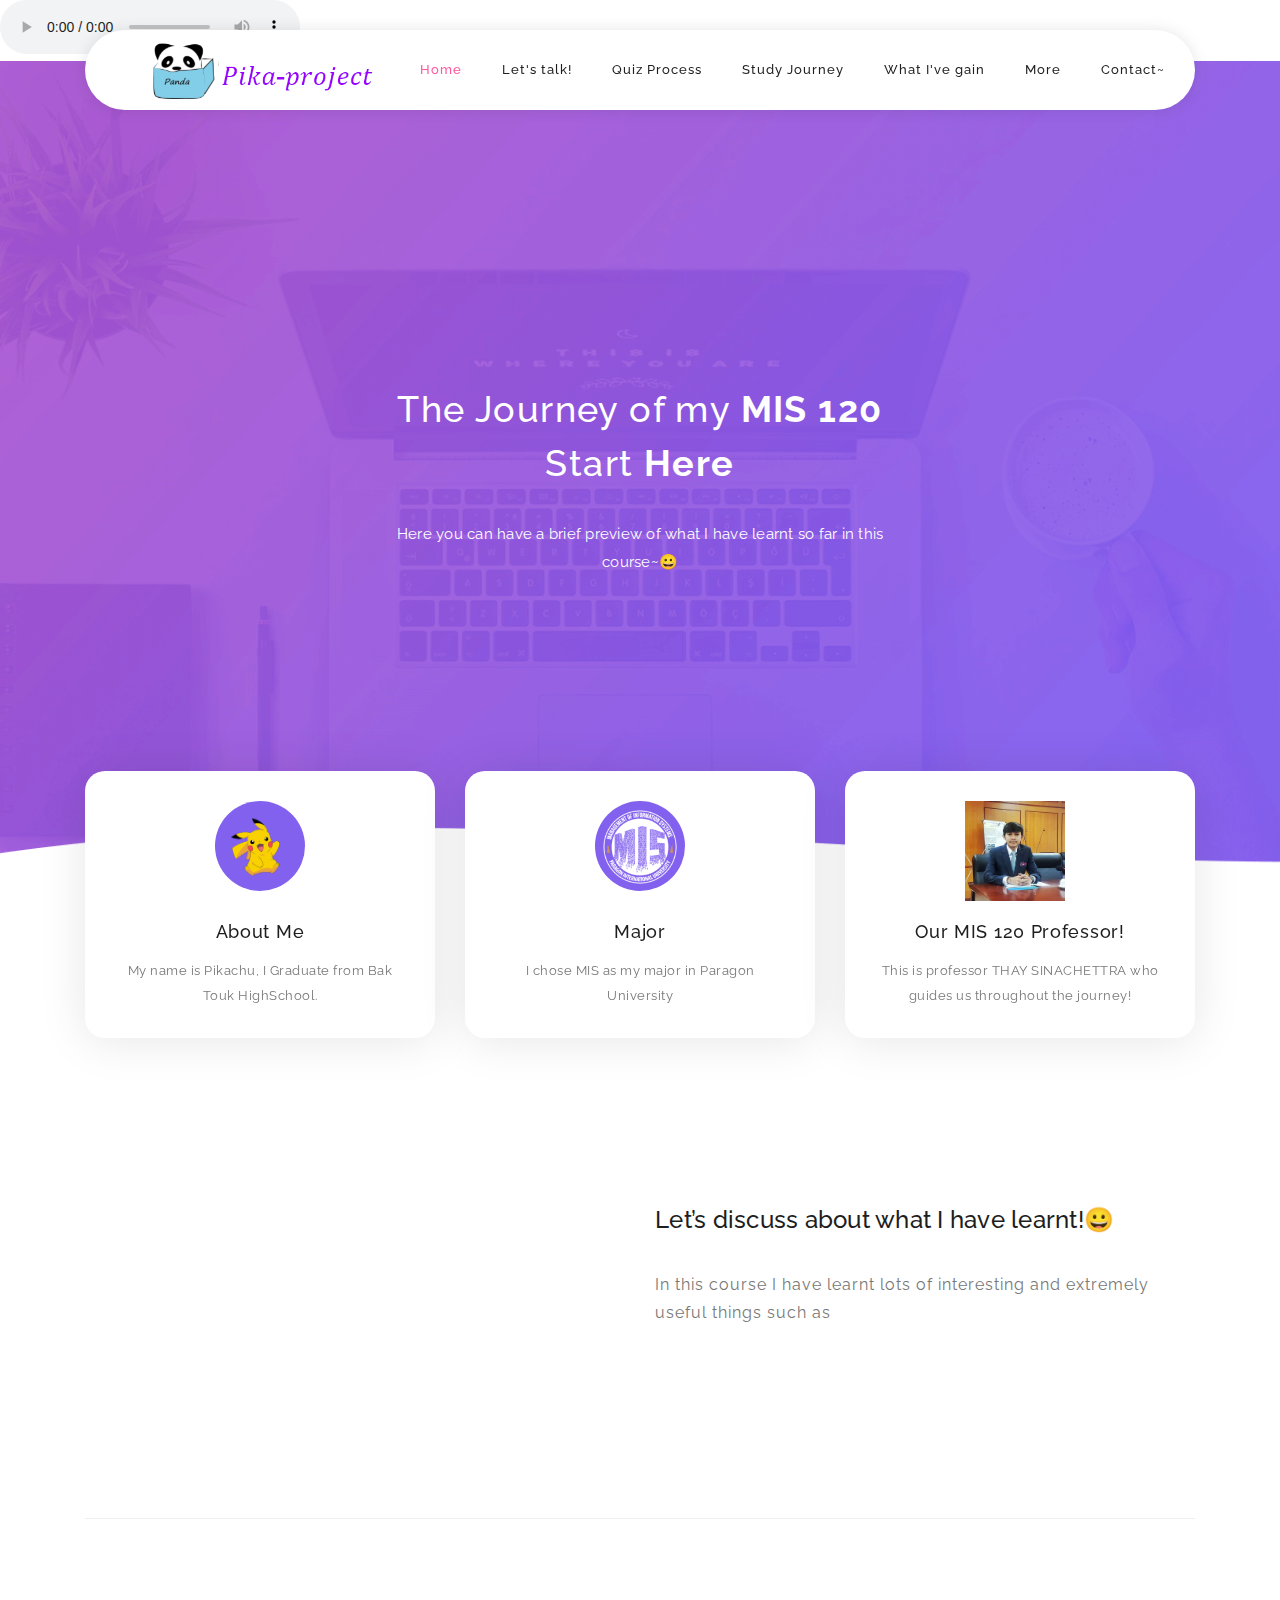
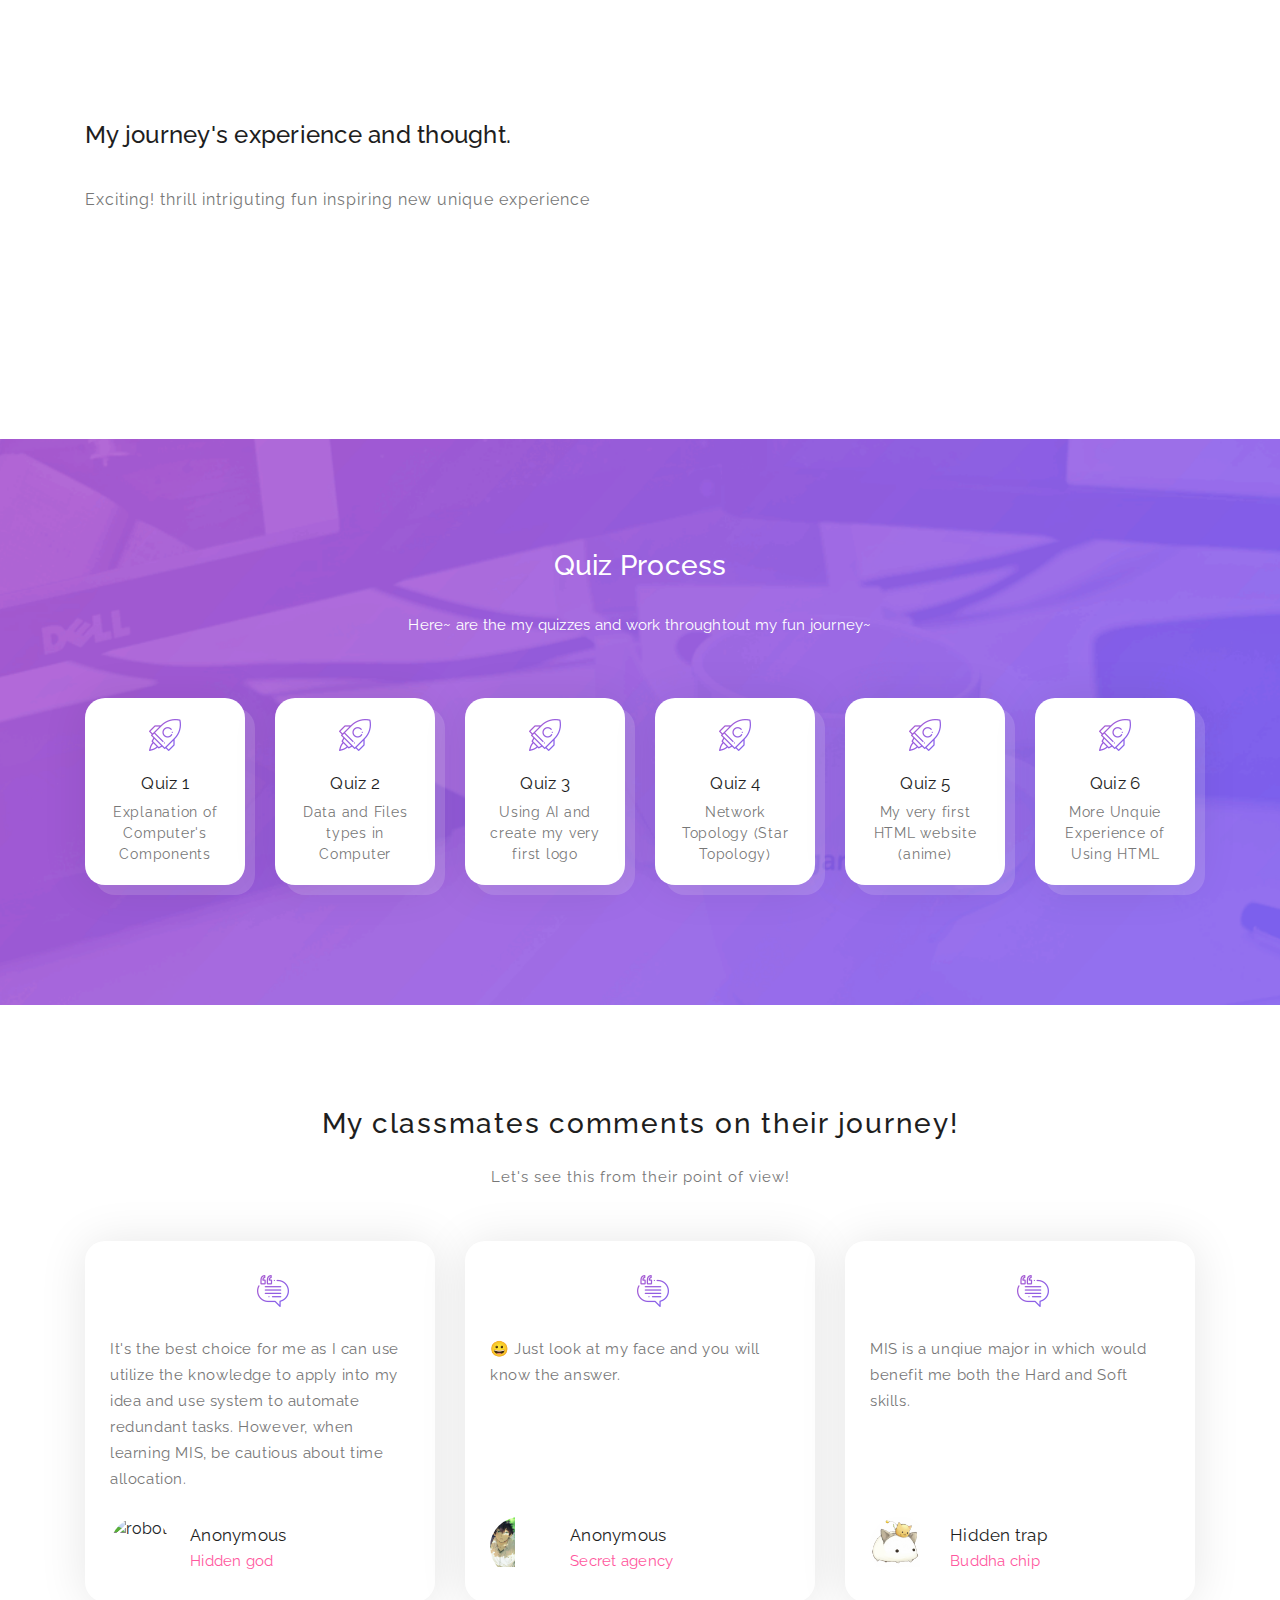
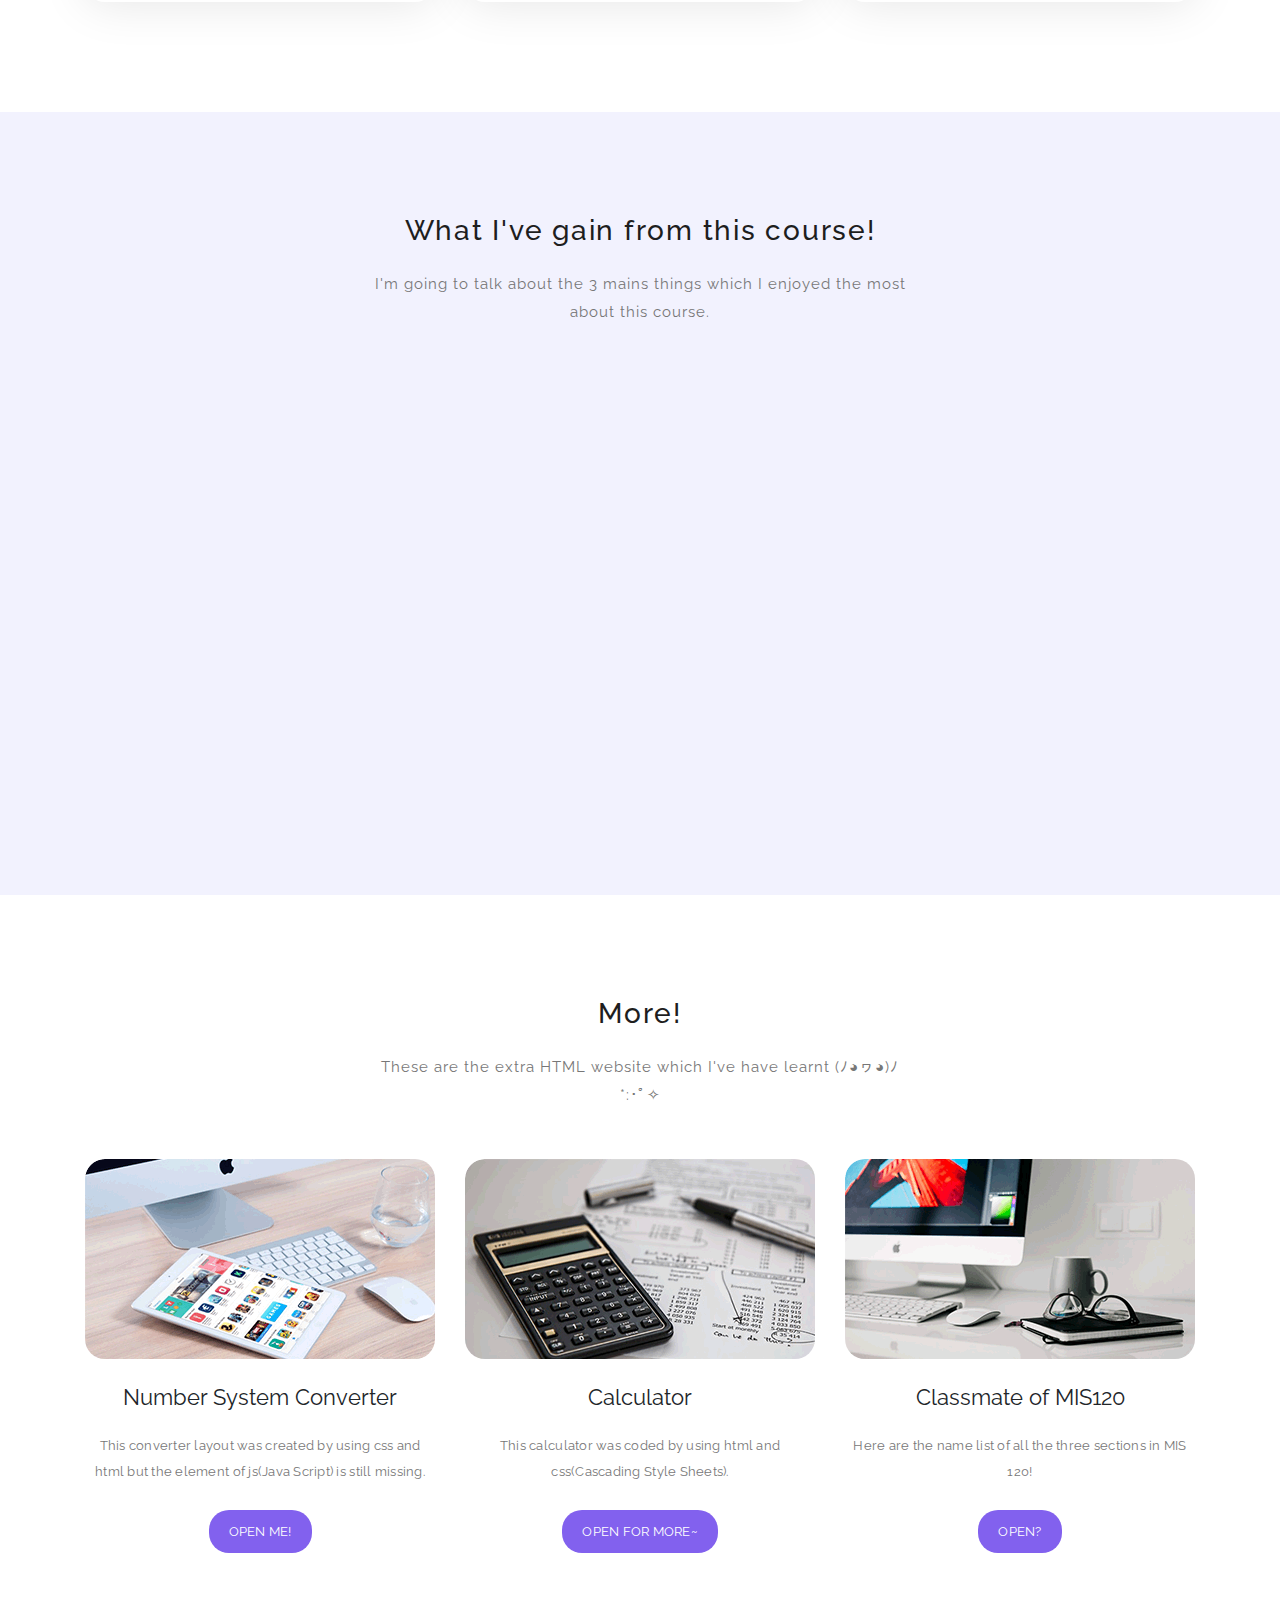
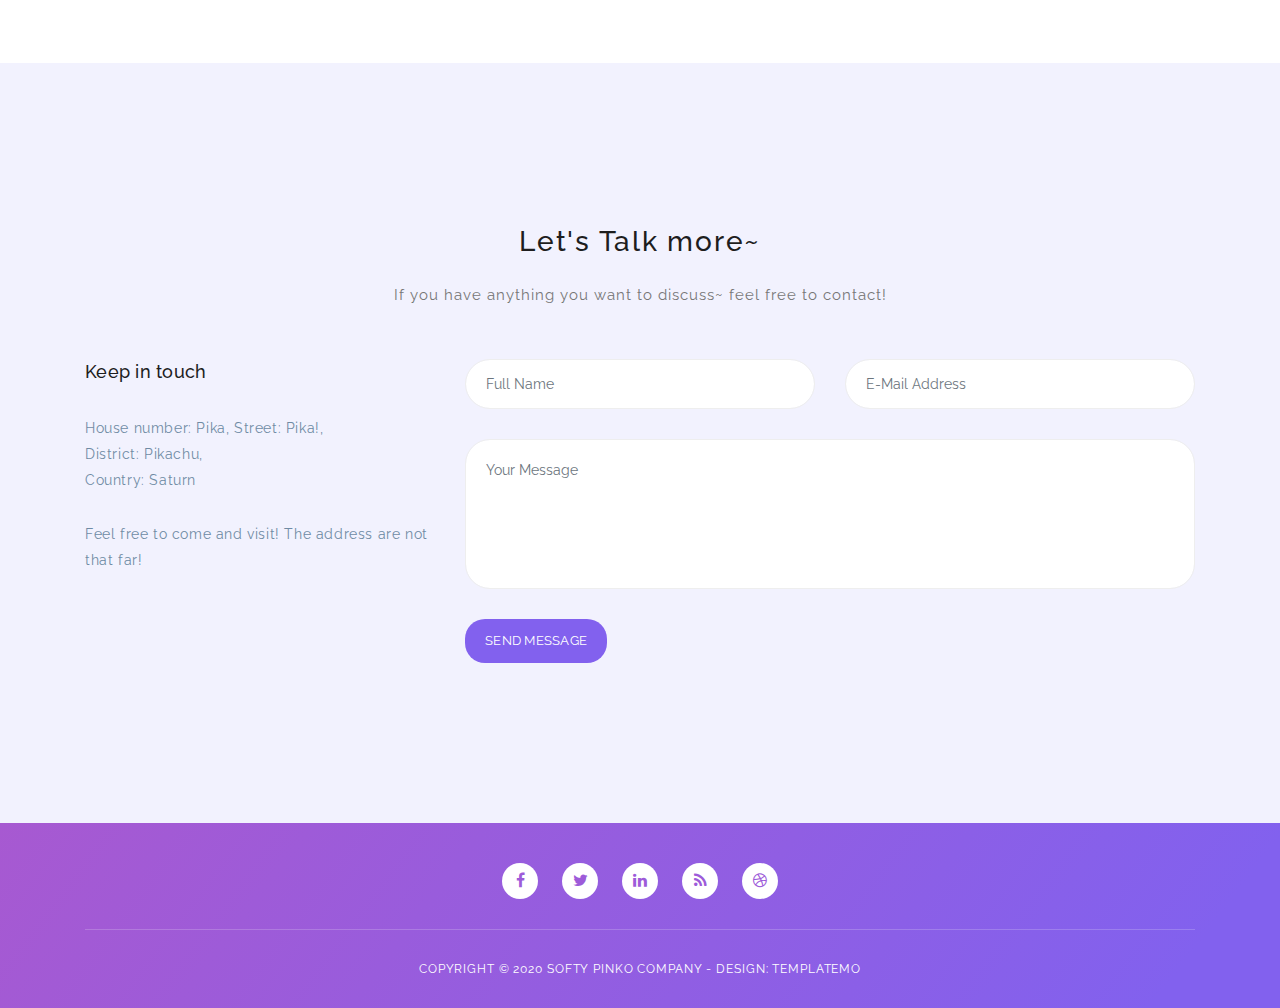
==== index.html @ 04309602 "Pika-project" ====
<!DOCTYPE html>
<html lang="en">
    
  <head>

    <meta charset="utf-8">
    <meta name="viewport" content="width=device-width, initial-scale=1, shrink-to-fit=no">
    <meta name="description" content="">
    <meta name="author" content="">
    <link href="https://fonts.googleapis.com/css?family=Raleway:100,300,400,500,700,900" rel="stylesheet">

    <title>Pika-Project </title>
    
    
<!--
SOFTY PINKO
https://templatemo.com/tm-535-softy-pinko
-->

    <!-- Additional CSS Files -->
    <link rel="stylesheet" type="text/css" href="assets/css/bootstrap.min.css">

    <link rel="stylesheet" type="text/css" href="assets/css/font-awesome.css">

    <link rel="stylesheet" href="assets/css/templatemo-softy-pinko.css">

    </head>
    
    <body>
       
    <!-- ***** Preloader Start ***** --> 
    <audio autoplay controls src="Monoman - Meditation FULL VERSION (from A short animation about what love is).mp3" >
            <p>If you are reading this, it is because your browser does not support the audio element.</p>
        </audio>


    <div id="preloader">
        <div class="jumper">
            <div></div>
            <div></div>
            <div></div>
        </div>
    </div>  
    <!-- ***** Preloader End ***** -->
    
    
    <!-- ***** Header Area Start ***** -->
    <header class="header-area header-sticky">
        <div class="container">
            <div class="row">
                <div class="col-12">
                    <nav class="main-nav">
                        <!-- ***** Logo Start ***** -->
                        <a href="#" class="logo">
                            <div style = "position:relative;  top:-23px; right: -30px">
                            <img src="logo.png" alt="logo" width="230" />
                            
                            
                        </div>
                        
                        </a>
                        <!-- ***** Logo End ***** -->
                        <!-- ***** Menu Start ***** -->
                        <ul class="nav">
                            <li><a href="#welcome" class="active">Home</a></li>
                            <li><a href="#features">Let's talk!</a></li>
                            <li><a href="#work-process">Quiz Process</a></li>
                            <li><a href="#testimonials">Study Journey</a></li>
                            <li><a href="#pricing-plans">What I've gain</a></li>
                            <li><a href="#blog">More</a></li>
                            <li><a href="#contact-us">Contact~</a></li>
                        </ul>
                        <a class='menu-trigger'>
                            <span>Menu</span>
                        </a>
                        <!-- ***** Menu End ***** -->
                    </nav>
                </div>
            </div>
        </div>
    </header>
    <!-- ***** Header Area End ***** -->

    <!-- ***** Welcome Area Start ***** -->
    <div class="welcome-area" id="welcome">

        <!-- ***** Header Text Start ***** -->
        <div class="header-text">
            <div class="container">
                <div class="row">
                    <div class="offset-xl-3 col-xl-6 offset-lg-2 col-lg-8 col-md-12 col-sm-12">
                        <h1>The Journey of my <strong>MIS 120</strong><br>Start <strong>Here</strong></h1>
                        <p>Here you can have a brief preview of what I have learnt so far in this course~&#128512 </p>
                        
                    </div>
                </div>
            </div>
        </div>
        <!-- ***** Header Text End ***** -->
    </div>
    <!-- ***** Welcome Area End ***** -->

    <!-- ***** Features Small Start ***** -->
    <section class="section home-feature">
        <div class="container">
            <div class="row">
                <div class="col-lg-12">
                    <div class="row">
                        <!-- ***** Features Small Item Start ***** -->
                        <div class="col-lg-4 col-md-6 col-sm-6 col-12" data-scroll-reveal="enter bottom move 50px over 0.6s after 0.2s">
                            <div class="features-small-item">
                                <div class="icon">
                                    <a href="./assets/quiz/project.html">
                                    <i><img src="assets/images/Pikachu-PNG-Image-File.png" alt="pika" width="90"></i>
                                </a>
                                </div>
                                <h5 class="features-title">About Me</h5>
                                <p>My name is Pikachu, I Graduate from Bak Touk HighSchool.</p>
                            </div>
                        </div>
                        <!-- ***** Features Small Item End ***** -->

                        <!-- ***** Features Small Item Start ***** -->
                        
                        <div class="col-lg-4 col-md-6 col-sm-6 col-12" data-scroll-reveal="enter bottom move 50px over 0.6s after 0.4s">
                            <div class="features-small-item">
                                
                                <div class="icon">
                                    <a href="https://paragoniu.edu.kh/prospective-students/undergraduate/management-of-information-system/">
                                    <i><img src="assets/images/mis-logo.png" alt="" width="90"></i>
                                    </a>
                                </div>
                                <h5 class="features-title">Major</h5>
                                <p>I chose MIS as my major in Paragon University</p>
                                
                            </div>
                        </div>
                        
                        <!-- ***** Features Small Item End ***** -->

                        <!-- ***** Features Small Item Start ***** -->
                        <div class="col-lg-4 col-md-6 col-sm-6 col-12" data-scroll-reveal="enter bottom move 50px over 0.6s after 0.6s">
                            <div class="features-small-item">
                                <div class="icon">
                                    <a href="https://www.facebook.com/sinachettrathay/">
                                    <i><img src="assets/images/prof.jpg" alt="" width="100"  ></i>
                                    
                                </a>
                                </div>
                                <h5 class="features-title">Our MIS 120 Professor!</h5>
                                <p>This is professor THAY SINACHETTRA who guides us throughout the journey! </p>
                            </div>
                        </div>
                        <!-- ***** Features Small Item End ***** -->
                    </div>
                </div>
            </div>
        </div>
    </section>
    <!-- ***** Features Small End ***** -->

    <!-- ***** Features Big Item Start ***** -->
    <section class="section padding-top-70 padding-bottom-0" id="features">
        <div class="container">
            <div class="row">
                <div class="col-lg-5 col-md-12 col-sm-12 align-self-center" data-scroll-reveal="enter left move 30px over 0.6s after 0.4s">
                    <img src="assets/images/left-image.png" class="rounded img-fluid d-block mx-auto" alt="App">
                </div>
                <div class="col-lg-1"></div>
                <div class="col-lg-6 col-md-12 col-sm-12 align-self-center mobile-top-fix">
                    <div class="left-heading">
                        <h2 class="section-title">Let’s discuss about what I have learnt!&#128512 </h2>
                    </div>
                    <div class="left-text">
                        <p>In this course I have learnt lots of interesting and extremely useful things such as </p>
                    </div>
                </div>
            </div>
            <div class="row">
                <div class="col-lg-12">
                    <div class="hr"></div>
                </div>
            </div>
        </div>
    </section>
    <!-- ***** Features Big Item End ***** -->

    <!-- ***** Features Big Item Start ***** -->
    <section class="section padding-bottom-100">
        <div class="container">
            <div class="row">
                <div class="col-lg-6 col-md-12 col-sm-12 align-self-center mobile-bottom-fix">
                    <div class="left-heading">
                        <h2 class="section-title">My journey's experience and thought.</h2>
                    </div>
                    <div class="left-text">
                        <p>Exciting! thrill intriguting fun inspiring new unique experience<p>
                    </div>
                </div>
                <div class="col-lg-1"></div>
                <div class="col-lg-5 col-md-12 col-sm-12 align-self-center mobile-bottom-fix-big" data-scroll-reveal="enter right move 30px over 0.6s after 0.4s">
                    <img src="assets/images/right-image.png" class="rounded img-fluid d-block mx-auto" alt="App">
                </div>
            </div>
        </div>
    </section>
    <!-- ***** Features Big Item End ***** -->

    <!-- ***** Home Parallax Start ***** -->
    <section class="mini" id="work-process">
        <div class="mini-content">
            <div class="container">
                <div class="row">
                    <div class="offset-lg-3 col-lg-6">
                        <div class="info">
                            <h1>Quiz Process</h1>
                            <p>Here~ are the my quizzes and work throughtout my fun journey~</p>
                        </div>
                    </div>
                </div>

                <!-- ***** Mini Box Start ***** -->
                <div class="row">
                    <div class="col-lg-2 col-md-3 col-sm-6 col-6">
                        <a href="https://drive.google.com/file/d/1mrRfPkSzR5wQJCPTN9AMzkoTm0wPniL6/view?usp=sharing" class="mini-box">
                            <i><img src="assets/images/work-process-item-01.png" alt=""></i>
                            <strong>Quiz 1</strong>
                            <span>Explanation of Computer's Components</span>
                            
                        </a>
                    </div>
                    <div class="col-lg-2 col-md-3 col-sm-6 col-6">
                        <a href="https://drive.google.com/file/d/1Wrdz3HrgnSFwsyilSAAaKwLzlhfD5GSk/view?usp=sharing" class="mini-box">
                            <i><img src="assets/images/work-process-item-01.png" alt=""></i>
                            <strong>Quiz 2</strong>
                            <span>Data and Files types in Computer</span>
                        </a>
                    </div>
                    <div class="col-lg-2 col-md-3 col-sm-6 col-6">
                        <a href="https://drive.google.com/drive/folders/1r7Q3OjLGAfOU0FfJIMqq_KQWfD1RFd9z?usp=sharing" class="mini-box">
                            <i><img src="assets/images/work-process-item-01.png" alt=""></i>
                            <strong>Quiz 3</strong>
                            <span>Using AI and create my very first logo</span>
                        </a>
                    </div>
                    <div class="col-lg-2 col-md-3 col-sm-6 col-6">
                        <a href="https://drive.google.com/file/d/1rH7zMX0Rj6wXOe39nEenA4c91-Bzkccs/view?usp=sharing" class="mini-box">
                            <i><img src="assets/images/work-process-item-01.png" alt=""></i>
                            <strong>Quiz 4</strong>
                            <span>Network Topology (Star Topology)</span>
                        </a>
                    </div>
                    <div class="col-lg-2 col-md-3 col-sm-6 col-6">
                        <a href="./assets/quiz/Chhengnay.html" class="mini-box">
                            <i><img src="assets/images/work-process-item-01.png" alt=""></i>
                            <strong>Quiz 5</strong>
                            <span>My very first HTML website (anime)</span>
                        </a>
                    </div>
                    <div class="col-lg-2 col-md-3 col-sm-6 col-6">
                        <a href="http://p1kachu.epizy.com/" class="mini-box">
                            <i><img src="assets/images/work-process-item-01.png" alt=""></i>
                            <strong>Quiz 6</strong>
                            <span>More Unquie Experience of Using HTML</span>
                        </a>
                    </div>
                </div>
                <!-- ***** Mini Box End ***** -->
            </div>
        </div>
    </section>
    <!-- ***** Home Parallax End ***** -->

    <!-- ***** Testimonials Start ***** -->
    <section class="section" id="testimonials">
        <div class="container">
            <!-- ***** Section Title Start ***** -->
            <div class="row">
                <div class="col-lg-12">
                    <div class="center-heading">
                        <h2 class="section-title">My classmates comments on their journey!</h2>
                    </div>
                </div>
                <div class="offset-lg-3 col-lg-6">
                    <div class="center-text">
                        <p>Let's see this from their point of view! </p>
                    </div>
                </div>
            </div>
            <!-- ***** Section Title End ***** -->

            <div class="row">
                <!-- ***** Testimonials Item Start ***** -->
                <div class="col-lg-4 col-md-6 col-sm-12">
                    <div class="team-item">
                        <div class="team-content">
                            <i><img src="assets/images/testimonial-icon.png" alt=""></i>
                            <p>
                                It's the best choice for me as I can use utilize the knowledge to apply into my idea and use system to automate redundant tasks. However, when learning MIS, be cautious about time allocation.</p>
                            <div class="user-image">
                                <img src="https://ecsmedia.pl/c/zegar-scienny-arttor-nad-istota-bytu-robot-myslenie-c3ar60x60-3194-60x60-cm-b-iext64948241.jpg" alt="robot" height="50" >
                            </div>
                            <div class="team-info">
                                <h3 class="user-name">Anonymous</h3>
                                <span>Hidden god</span>
                            </div>
                        </div>
                    </div>
                </div>
                <!-- ***** Testimonials Item End ***** -->
                
                <!-- ***** Testimonials Item Start ***** -->
                <div class="col-lg-4 col-md-6 col-sm-12">
                    <div class="team-item">
                        <div class="team-content">
                            <i><img src="assets/images/testimonial-icon.png" alt=""></i>
                            <p>&#128512 Just look at my face and you will know the answer.<br><br><br><br><br></p>
                            <div class="user-image">
                                <img src="./assets/images/guy.jpg" alt="" height="50">
                            </div>
                            <div class="team-info">
                                <h3 class="user-name">Anonymous</h3>
                                <span>Secret agency</span>
                            </div>
                        </div>
                    </div>
                </div>
                <!-- ***** Testimonials Item End ***** -->
                
                <!-- ***** Testimonials Item Start ***** -->
                <div class="col-lg-4 col-md-6 col-sm-12">
                    <div class="team-item">
                        <div class="team-content">
                            <i><img src="assets/images/testimonial-icon.png" alt=""></i>
                            <p>MIS is a unqiue major in which would benefit me both the Hard and Soft skills.<br><br><br><br></p>
                            <div class="user-image">
                                <img src="./assets/images/animal.gif" alt="" height="50" >
                            </div>
                            <div class="team-info">
                                <h3 class="user-name">Hidden trap</h3>
                                <span>Buddha chip</span>
                            </div>
                        </div>
                    </div>
                </div>
                <!-- ***** Testimonials Item End ***** -->
            </div>
        </div>
    </section>
    <!-- ***** Testimonials End ***** -->

    <!-- ***** Pricing Plans Start ***** -->
    <section class="section colored" id="pricing-plans">
        <div class="container">
            <!-- ***** Section Title Start ***** -->
            <div class="row">
                <div class="col-lg-12">
                    <div class="center-heading">
                        <h2 class="section-title">What I've gain from this course!</h2>
                    </div>
                </div>
                <div class="offset-lg-3 col-lg-6">
                    <div class="center-text">
                        <p>I'm going to talk about the 3 mains things which I enjoyed the most about this course.</p>
                    </div>
                </div>
            </div>
            <!-- ***** Section Title End ***** -->

            <div class="row">
                <!-- ***** Pricing Item Start ***** -->
                <div class="col-lg-4 col-md-6 col-sm-12" data-scroll-reveal="enter bottom move 50px over 0.6s after 0.2s">
                    <div class="pricing-item">
                        <div class="pricing-header">
                            <h3 class="pricing-title">First Main Thing</h3>
                        </div>
                        <div class="pricing-body">
                            <div class="price-wrapper">
                                <span class="currency"></span>
                                <span class="price">Teamwork</span>
                                <span class="period">&#128516</span>
                            </div>
                            <ul class="list">
                                <li class="active"><b>Learning how to work in teams</b></li>
                                <li class="active"><b>Discover other members unqiue ideas</b></li>
                                <li class="active"><b>Froster creativity and learning</b></li>
                                
                            </ul>
                        </div>
                        
                    </div>
                </div>
                <!-- ***** Pricing Item End ***** -->

                <!-- ***** Pricing Item Start ***** -->
                <div class="col-lg-4 col-md-6 col-sm-12" data-scroll-reveal="enter bottom move 50px over 0.6s after 0.4s">
                    <div class="pricing-item active">
                        <div class="pricing-header">
                            <h3 class="pricing-title">Second Main Thing</h3>
                        </div>
                        <div class="pricing-body">
                            <div class="price-wrapper">
                                <span class="currency"></span>
                                <span class="price">Excitement</span>
                                <span class="period">&#128522</span>
                            </div>
                            <ul class="list">
                                <li class="active"><b>Every session are full of new aniticapting things</b></li>
                                <li class="active"><b>Fun time in class</b> </li>
                                <li class="active"><b>Making studying more enjoyable</b></li>
                              
                            </ul>
                        </div>
                        
                    </div>
                </div>
                <!-- ***** Pricing Item End ***** -->

                <!-- ***** Pricing Item Start ***** -->
                <div class="col-lg-4 col-md-6 col-sm-12" data-scroll-reveal="enter bottom move 50px over 0.6s after 0.6s">
                    <div class="pricing-item">
                        <div class="pricing-header">
                            <h3 class="pricing-title">Third Main Thing</h3>
                        </div>
                        <div class="pricing-body">
                            <div class="price-wrapper">
                                <span class="currency"></span>
                                <span class="price">Knowledges</span>
                                <span class="period">&#128518</span>
                            </div>
                            <ul class="list">
                                <li class="active"></li>
                                <li class="active"><b>Concept of how to draw and design a logo</b></li>
                                <li class="active"><b>The concept of HTML</b></li>
                                <li class="active"><b>Other essential syllabus</b></li>
                             
                            </ul>
                        </div>
                        
                    </div>
                </div>
                <!-- ***** Pricing Item End ***** -->
            </div>
        </div>
    </section>
    <!-- ***** Pricing Plans End ***** -->

    <!-- ***** Counter Parallax Start ***** -->
    
    <!-- ***** Blog Start ***** -->
    <section class="section" id="blog">
        <div class="container">
            <!-- ***** Section Title Start ***** -->
            <div class="row">
                <div class="col-lg-12">
                    <div class="center-heading">
                        <h2 class="section-title">More!</h2>
                    </div>
                </div>
                <div class="offset-lg-3 col-lg-6">
                    <div class="center-text">
                        <p>These are the extra HTML website which I've have learnt (ﾉ◕ヮ◕)ﾉ*:･ﾟ✧ </p>
                    </div>
                </div>
            </div>
            <!-- ***** Section Title End ***** -->

            <div class="row">
                <div class="col-lg-4 col-md-6 col-sm-12">
                    <div class="blog-post-thumb">
                        <div class="img">
                            <img src="assets/images/blog-item-01.png" alt="">
                        </div>
                        <div class="blog-content">
                            <h3>
                                <small>Number System Converter</small>
                            </h3>
                            <div class="text">
                               This converter layout was created by using css and html but the element of js(Java Script) is still missing.
                            </div>
                            <a href="./assets/quiz/converter.html" class="main-button">Open me!</a>
                        </div>
                    </div>
                </div>
                <div class="col-lg-4 col-md-6 col-sm-12">
                    <div class="blog-post-thumb">
                        <div class="img">
                            <img src="assets/images/blog-item-02.png" alt="">
                        </div>
                        <div class="blog-content">
                            <h3>
                                <small>Calculator </small>
                            </h3>
                            <div class="text">
                                This calculator was coded by using html and css(Cascading Style Sheets).
                            </div>
                            <a href="./assets/quiz/calculators.html" class="main-button">Open for more~</a>
                        </div>
                    </div>
                </div>
                <div class="col-lg-4 col-md-6 col-sm-12">
                    <div class="blog-post-thumb">
                        <div class="img">
                            <img src="assets/images/blog-item-03.png" alt="">
                        </div>
                        <div class="blog-content">
                            <h3>
                                <small>Classmate of MIS120 </small>
                            </h3>
                            <div class="text">
                                Here are the name list of all the three sections in MIS 120!
                            </div>
                            <a href="https://docs.google.com/spreadsheets/d/1ZXCsyM2DL2f2Vccp5SjsyDCc-RTSC3PhQ68OK3yzo3E/edit#gid=0" class="main-button">Open?</a>
                        </div>
                    </div>
                </div>
            </div>
        </div>
    </section>
    <!-- ***** Blog End ***** -->

    <!-- ***** Contact Us Start ***** -->
    <section class="section colored" id="contact-us">
        <div class="container">
            <!-- ***** Section Title Start ***** -->
            <div class="row">
                <div class="col-lg-12">
                    <div class="center-heading">
                        <h2 class="section-title">Let's Talk more~</h2>
                    </div>
                </div>
                <div class="offset-lg-3 col-lg-6">
                    <div class="center-text">
                        <p>If you have anything you want to discuss~ feel free to contact!</p>
                    </div>
                </div>
            </div>
            <!-- ***** Section Title End ***** -->

            <div class="row">
                <!-- ***** Contact Text Start ***** -->
                <div class="col-lg-4 col-md-6 col-sm-12">
                    <h5 class="margin-bottom-30">Keep in touch</h5>
                    <div class="contact-text">
                        <p> House number: Pika, Street: Pika!,<br> District: Pikachu,
                        <br>Country: Saturn</p>
                        <p>Feel free to come and visit! The address are not that far!</p>
                    </div>
                </div>
                <!-- ***** Contact Text End ***** -->

                <!-- ***** Contact Form Start ***** -->
                <div class="col-lg-8 col-md-6 col-sm-12">
                    <div class="contact-form">
                        <form id="contact" action="" method="get">
                          <div class="row">
                            <div class="col-lg-6 col-md-12 col-sm-12">
                              <fieldset>
                                <input name="name" type="text" class="form-control" id="name" placeholder="Full Name" required="">
                              </fieldset>
                            </div>
                            <div class="col-lg-6 col-md-12 col-sm-12">
                              <fieldset>
                                <input name="email" type="email" class="form-control" id="email" placeholder="E-Mail Address" required="">
                              </fieldset>
                            </div>
                            <div class="col-lg-12">
                              <fieldset>
                                <textarea name="message" rows="6" class="form-control" id="message" placeholder="Your Message" required=""></textarea>
                              </fieldset>
                            </div>
                            <div class="col-lg-12">
                              <fieldset>
                                <button type="submit" id="form-submit" class="main-button">Send Message</button>
                              </fieldset>
                            </div>
                          </div>
                        </form>
                    </div>
                </div>
                <!-- ***** Contact Form End ***** -->
            </div>
        </div>
    </section>
    <!-- ***** Contact Us End ***** -->
    
    <!-- ***** Footer Start ***** -->
    <footer>
        <div class="container">
            <div class="row">
                <div class="col-lg-12 col-md-12 col-sm-12">
                    <ul class="social">
                        <li><a href="#"><i class="fa fa-facebook"></i></a></li>
                        <li><a href="#"><i class="fa fa-twitter"></i></a></li>
                        <li><a href="#"><i class="fa fa-linkedin"></i></a></li>
                        <li><a href="#"><i class="fa fa-rss"></i></a></li>
                        <li><a href="#"><i class="fa fa-dribbble"></i></a></li>
                    </ul>
                </div>
            </div>
            <div class="row">
                <div class="col-lg-12">
                    <p class="copyright">Copyright &copy; 2020 Softy Pinko Company - Design: TemplateMo</p>
                </div>
            </div>
        </div>
    </footer>
    
    <!-- jQuery -->
    <script src="assets/js/jquery-2.1.0.min.js"></script>

    <!-- Bootstrap -->
    <script src="assets/js/popper.js"></script>
    <script src="assets/js/bootstrap.min.js"></script>

    <!-- Plugins -->
    <script src="assets/js/scrollreveal.min.js"></script>
    <script src="assets/js/waypoints.min.js"></script>
    <script src="assets/js/jquery.counterup.min.js"></script>
    <script src="assets/js/imgfix.min.js"></script> 
    
    <!-- Global Init -->
    <script src="assets/js/custom.js"></script>

  </body>
</html>
---- assets/css/templatemo-softy-pinko.css ----
/*

Softy Pinko

https://templatemo.com/tm-535-softy-pinko

*/
/* ---------------------------------------------
Table of contents
------------------------------------------------
01. font & reset css
02. reset
03. global styles
04. header
05. welcome
06. features
07. team
08. pricing
09. blog
10. contact
11. footer
12. preloader

--------------------------------------------- */
/* 
---------------------------------------------
font & reset css
--------------------------------------------- 
*/
@import url("https://fonts.googleapis.com/css?family=Raleway:100,300,400,500,700,900");
/* 
---------------------------------------------
reset
--------------------------------------------- 
*/
html, body, div, span, applet, object, iframe, h1, h2, h3, h4, h5, h6, p, blockquote, div
pre, a, abbr, acronym, address, big, cite, code, del, dfn, em, font, img, ins, kbd, q,
s, samp, small, strike, strong, sub, sup, tt, var, b, u, i, center, dl, dt, dd, ol, ul, li,
figure, header, nav, section, article, aside, footer, figcaption {
  margin: 0;
  padding: 0;
  border: 0;
  outline: 0;
}

.clearfix:after {
  content: ".";
  display: block;
  clear: both;
  visibility: hidden;
  line-height: 0;
  height: 0;
}

.clearfix {
  display: inline-block;
}

html[xmlns] .clearfix {
  display: block;
}

* html .clearfix {
  height: 1%;
}

ul, li {
  padding: 0;
  margin: 0;
  list-style: none;
}

header, nav, section, article, aside, footer, hgroup {
  display: block;
}

* {
  box-sizing: border-box;
}

html, body {
  font-family: "Raleway", sans-serif;
  font-weight: 400;
  background-color: #fff;
  font-size: 16px;
  -ms-text-size-adjust: 100%;
  -webkit-font-smoothing: antialiased;
  -moz-osx-font-smoothing: grayscale;
}

a {
  text-decoration: none !important;
}

h1, h2, h3, h4, h5, h6 {
  margin-top: 0px;
  margin-bottom: 0px;
}

ul {
  margin-bottom: 0px;
}

/* 
---------------------------------------------
global styles
--------------------------------------------- 
*/
html,
body {
  background: #fff;
  font-family: "Raleway", sans-serif;
}

::selection {
  background: #ff589e;
  color: #fff;
}

::-moz-selection {
  background: #ff589e;
  color: #fff;
}

.section {
  position: relative;
  padding-top: 100px;
  padding-bottom: 80px;
}

.section.colored {
  background: #f2f2fe;
}

.hr {
  bottom: 0px;
  width: 100%;
  height: 1px;
  margin-top: 100px;
  border-bottom: 1px solid #eee;
}

.left-heading.light .section-title {
  color: #ffffff;
}

.left-heading .section-title {
  font-weight: 500;
  font-size: 24px;
  line-height: 42px;
  color: #1e1e1e;
  letter-spacing: 0.25px;
  margin-bottom: 30px;
  position: relative;
}

.center-heading {
  text-align: center;
}

.center-heading .section-title {
  font-weight: 500;
  font-size: 28px;
  color: #1e1e1e;
  letter-spacing: 1.75px;
  line-height: 38px;
  margin-bottom: 20px;
}

.center-heading.colored .section-title {
  color: #ffffff;
}

.center-text {
  text-align: center;
  font-weight: 400;
  font-size: 16px;
  color: #777;
  line-height: 28px;
  letter-spacing: 1px;
  margin-bottom: 50px;
}

.center-text.colored {
  color: #fff;
}

.center-text p {
  font-size: 15px;
  color: #777;
  margin-bottom: 30px;
}

.left-text {
  font-weight: 400;
  font-size: 16px;
  color: #777;
  line-height: 28px;
  letter-spacing: 1px;
}

.left-text.light {
  color: #fff;
}

.left-text p {
  margin-bottom: 30px;
}

.left-text p.dark {
  color: #3B566E;
}

.padding-bottom-top-60 {
  padding-top: 60px !important;
  padding-bottom: 60px !important;
}

.padding-bottom-80 {
  padding-bottom: 80px !important;
}

.padding-bottom-100 {
  padding-bottom: 100px !important;
}

.border-bottom {
  border-bottom: 1px solid #eee !important;
}

.mbottom-30 {
  margin-bottom: 30px !important;
}

.align-self-center {
  -ms-flex-item-align: center !important;
  align-self: center !important;
}

.align-self-bottom {
  -ms-flex-item-align: flex-end !important;
  align-self: flex-end !important;
}

.padding-bottom-0 {
  padding-bottom: 0px !important;
}

.padding-top-0 {
  padding-top: 0px !important;
}

.padding-top-80 {
  padding-top: 80px !important;
}

.padding-top-70 {
  padding-top: 70px !important;
}

.padding-top-20 {
  padding-top: 20px !important;
}

.margin-bottom-0 {
  margin-bottom: 0px !important;
}

.margin-bottom-30 {
  margin-bottom: 30px !important;
}

.margin-top-30 {
  margin-top: 30px !important;
}

.margin-top-15 {
  margin-top: 15px !important;
}

.margin-bottom-45 {
  margin-bottom: 45px !important;
}

.margin-bottom-20 {
  margin-bottom: 20px !important;
}

.margin-bottom-60 {
  margin-bottom: 60px !important;
}

.margin-bottom-100 {
  margin-bottom: 100px !important;
}

@media (max-width: 991px) {
  html, body {
    overflow-x: hidden;
  }
  .mobile-top-fix {
    margin-top: 30px;
    margin-bottom: 0px;
  }
  .mobile-bottom-fix {
    margin-bottom: 30px;
  }
  .mobile-bottom-fix-big {
    margin-bottom: 60px;
  }
}

a.main-button-slider {
  font-size: 13px;
  border-radius: 20px;
  padding: 12px 20px;
  background-color: #ff589e;
  text-transform: uppercase;
  color: #fff;
  letter-spacing: 0.25px;
  -webkit-transition: all 0.3s ease 0s;
  -moz-transition: all 0.3s ease 0s;
  -o-transition: all 0.3s ease 0s;
  transition: all 0.3s ease 0s;
}

a.main-button-slider:hover {
  background-color: #8261ee;
}

a.main-button {
  font-size: 13px;
  border-radius: 20px;
  padding: 12px 20px;
  background-color: #8261ee;
  text-transform: uppercase;
  color: #fff;
  letter-spacing: 0.25px;
  -webkit-transition: all 0.3s ease 0s;
  -moz-transition: all 0.3s ease 0s;
  -o-transition: all 0.3s ease 0s;
  transition: all 0.3s ease 0s;
}

a.main-button:hover {
  background-color: #ff589e;
}

button.main-button {
  outline: none;
  border: none;
  cursor: pointer;
  font-size: 13px;
  border-radius: 20px;
  padding: 12px 20px;
  background-color: #8261ee;
  text-transform: uppercase;
  color: #fff;
  letter-spacing: 0.25px;
  -webkit-transition: all 0.3s ease 0s;
  -moz-transition: all 0.3s ease 0s;
  -o-transition: all 0.3s ease 0s;
  transition: all 0.3s ease 0s;
}

button.main-button:hover {
  background-color: #ff589e;
}


/* 
---------------------------------------------
header
--------------------------------------------- 
*/
.header-area {
  position: fixed;
  top: 30px;
  left: 0px;
  right: 0px;
  z-index: 100;
  height: 100px;
  -webkit-transition: all 0.3s ease 0s;
  -moz-transition: all 0.3s ease 0s;
  -o-transition: all 0.3s ease 0s;
  transition: all 0.3s ease 0s;
}

.header-area .main-nav {
  box-shadow: 0px 0px 15px rgba(0,0,0,0.1);
  border-radius: 40px;
  min-height: 80px;
  background: #fff;
}

.header-area .main-nav .logo {
  float: left;
  margin-top: 37px;
  -webkit-transition: all 0.3s ease 0s;
  -moz-transition: all 0.3s ease 0s;
  -o-transition: all 0.3s ease 0s;
  transition: all 0.3s ease 0s;
  margin-left: 30px;
}

.header-area .main-nav .logo img {
  -webkit-transition: all 0.3s ease 0s;
  -moz-transition: all 0.3s ease 0s;
  -o-transition: all 0.3s ease 0s;
  transition: all 0.3s ease 0s;
}

.header-area .main-nav .nav {
  float: right;
  margin-top: 27px;
  margin-left: 0px;
  margin-right: 30px;
  -webkit-transition: all 0.3s ease 0s;
  -moz-transition: all 0.3s ease 0s;
  -o-transition: all 0.3s ease 0s;
  transition: all 0.3s ease 0s;
  position: relative;
  z-index: 999;
}

.header-area .main-nav .nav li {
  padding-left: 20px;
  padding-right: 20px;
}

.header-area .main-nav .nav li:last-child {
  padding-right: 0px;
}

.header-area .main-nav .nav li a {
  display: block;
  font-weight: 500;
  font-size: 13px;
  color: #fff;
  -webkit-transition: all 0.3s ease 0s;
  -moz-transition: all 0.3s ease 0s;
  -o-transition: all 0.3s ease 0s;
  transition: all 0.3s ease 0s;
  height: 40px;
  line-height: 40px;
  border: transparent;
  letter-spacing: 1px;
}

.header-area .main-nav .nav li a:hover {
  color: #ff589e;
}

.header-area .main-nav .menu-trigger {
  cursor: pointer;
  display: block;
  position: absolute;
  top: 23px;
  width: 32px;
  height: 40px;
  text-indent: -9999em;
  z-index: 99;
  right: 40px;
  display: none;
}

.header-area .main-nav .menu-trigger span,
.header-area .main-nav .menu-trigger span:before,
.header-area .main-nav .menu-trigger span:after {
  -moz-transition: all 0.4s;
  -o-transition: all 0.4s;
  -webkit-transition: all 0.4s;
  transition: all 0.4s;
  background-color: #3B566E;
  display: block;
  position: absolute;
  width: 30px;
  height: 2px;
  left: 0;
}

.header-area .main-nav .menu-trigger span:before,
.header-area .main-nav .menu-trigger span:after {
  -moz-transition: all 0.4s;
  -o-transition: all 0.4s;
  -webkit-transition: all 0.4s;
  transition: all 0.4s;
  background-color: #3B566E;
  display: block;
  position: absolute;
  width: 30px;
  height: 2px;
  left: 0;
  width: 75%;
}

.header-area .main-nav .menu-trigger span:before,
.header-area .main-nav .menu-trigger span:after {
  content: "";
}

.header-area .main-nav .menu-trigger span {
  top: 16px;
}

.header-area .main-nav .menu-trigger span:before {
  -moz-transform-origin: 33% 100%;
  -ms-transform-origin: 33% 100%;
  -webkit-transform-origin: 33% 100%;
  transform-origin: 33% 100%;
  top: -10px;
  z-index: 10;
}

.header-area .main-nav .menu-trigger span:after {
  -moz-transform-origin: 33% 0;
  -ms-transform-origin: 33% 0;
  -webkit-transform-origin: 33% 0;
  transform-origin: 33% 0;
  top: 10px;
}

.header-area .main-nav .menu-trigger.active span,
.header-area .main-nav .menu-trigger.active span:before,
.header-area .main-nav .menu-trigger.active span:after {
  background-color: transparent;
  width: 100%;
}

.header-area .main-nav .menu-trigger.active span:before {
  -moz-transform: translateY(6px) translateX(1px) rotate(45deg);
  -ms-transform: translateY(6px) translateX(1px) rotate(45deg);
  -webkit-transform: translateY(6px) translateX(1px) rotate(45deg);
  transform: translateY(6px) translateX(1px) rotate(45deg);
  background-color: #3B566E;
}

.header-area .main-nav .menu-trigger.active span:after {
  -moz-transform: translateY(-6px) translateX(1px) rotate(-45deg);
  -ms-transform: translateY(-6px) translateX(1px) rotate(-45deg);
  -webkit-transform: translateY(-6px) translateX(1px) rotate(-45deg);
  transform: translateY(-6px) translateX(1px) rotate(-45deg);
  background-color: #3B566E;
}

.header-area.header-sticky {
  min-height: 80px;
}

.header-area.header-sticky .logo {
  margin-top: 25px;
}

.header-area.header-sticky .nav {
  margin-top: 20px !important;
}

.header-area.header-sticky .nav li a {
  color: #1e1e1e;
}

.header-area.header-sticky .nav li a.active {
  color: #ff589e;
}

@media (max-width: 1200px) {
  .header-area .main-nav .nav li {
    padding-left: 12px;
    padding-right: 12px;
  }
  .header-area .main-nav:before {
    display: none;
  }
}

@media (max-width: 991px) {
  .header-area {
    padding: 0px 15px;
    height: 80px;
    box-shadow: none;
    text-align: center;
  }
  .header-area .container {
    padding: 0px;
  }
  .header-area .logo {
    margin-top: 27px !important;
    margin-left: 30px;
  }
  .header-area .menu-trigger {
    display: block !important;
  }
  .header-area .main-nav {
    overflow: hidden;
  }
  .header-area .main-nav .nav {
    float: none;
    width: 100%;
    margin-top: 80px !important;
    display: none;
    -webkit-transition: all 0s ease 0s;
    -moz-transition: all 0s ease 0s;
    -o-transition: all 0s ease 0s;
    transition: all 0s ease 0s;
    margin-left: 0px;
  }
  .header-area .main-nav .nav li:first-child {
    border-top: 1px solid #eee;
  }
  .header-area .main-nav .nav li {
    width: 100%;
    background: #fff;
    border-bottom: 1px solid #eee;
    padding-left: 0px !important;
    padding-right: 0px !important;
  }
  .header-area .main-nav .nav li a {
    height: 50px !important;
    line-height: 50px !important;
    padding: 0px !important;
    border: none !important;
    background: #fff !important;
    color: #3B566E !important;
  }
  .header-area .main-nav .nav li a:hover {
    background: #eee !important;
  }
}

@media (min-width: 992px) {
  .header-area .main-nav .nav {
    display: flex !important;
  }
}

/* 
---------------------------------------------
welcome
--------------------------------------------- 
*/
.welcome-area {
  overflow: hidden;
  position: relative;
  display: flex;
  align-items: center;
  justify-content: center;
  background-image: url(../images/banner-bg.png);
  background-repeat: no-repeat;
  background-position: center center;
  background-size: cover; 
  height: 100vh;
}

.welcome-area .header-text {
  position: absolute;
  top: 50%;
  transform: translateY(-55%);
  text-align: center;
  width: 100%;
}

.welcome-area .header-text h1 {
  font-weight: 500;
  font-size: 36px;
  line-height: 54px;
  letter-spacing: 1.4px;
  margin-bottom: 30px;
  color: #fff;
}

.welcome-area .header-text p {
  font-weight: 400;
  font-size: 15px;
  color: #fff;
  line-height: 28px;
  letter-spacing: 0.25px;
  margin-bottom: 40px;
  position: relative;
}

@media (max-width: 991px) {
  .welcome-area .header-text {
    top: 65% !important;
    transform: perspective(1px) translateY(-60%) !important;
    text-align: center;
  }
  .welcome-area .header-text h1 {
    text-align: center;
    color: #fff;
    margin-bottom: 15px;
  }
  .welcome-area .header-text h1 span {
    color: #fff;
  }
  .welcome-area .header-text p {
    text-align: center;
    color: #fff;
    margin-bottom: 20px;
  }
}

@media (max-width: 820px) {
  .welcome-area .header-text {
    top: 65% !important;
    transform: perspective(1px) translateY(-60%) !important;
  }
   .welcome-area .header-text h1 {
    font-size: 22px;
    line-height: 30px;
    margin-bottom: 15px;
  }
  .welcome-area .header-text p {
    margin-bottom: 20px;
  }
}

@media (max-width: 765px) {
  .welcome-area {
    margin-bottom: 100px;
  }
  .welcome-area .header-text {
    top: 50% !important;
    transform: perspective(1px) translateY(-50%) !important;
    text-align: center;
  }
  .welcome-area .header-text .buttons {
    display: none;
  }
  .welcome-area .header-text h1 {
    font-weight: 600;
    font-size: 24px !important;
    line-height: 30px !important;
    margin-bottom: 30px !important;
  }
  .welcome-area .header-text h1 span {
    color: #fff;
  }
  .welcome-area .header-text p {
    text-align: center;
    color: #fff;
    font-size: 14px;
    line-height: 22px;
    margin-bottom: 40px;
  }
}


/* 
---------------------------------------------
features
--------------------------------------------- 
*/
.features-small-item {
  cursor: pointer;
  display: block;
  background: #FFFFFF;
  box-shadow: 0 2px 48px 0 rgba(0, 0, 0, 0.10);
  -webkit-border-radius: 20px;
  -moz-border-radius: 20px;
  border-radius: 20px;
  padding: 30px;
  text-align: center;
  -webkit-transition: all 0.3s ease 0s;
  -moz-transition: all 0.3s ease 0s;
  -o-transition: all 0.3s ease 0s;
  transition: all 0.3s ease 0s;
  position: relative;
  margin-bottom: 30px;
}

.features-small-item:hover .icon {
  background-color: #ff589e;
}

.features-small-item .icon {
  -webkit-transition: all 0.3s ease 0s;
  -moz-transition: all 0.3s ease 0s;
  -o-transition: all 0.3s ease 0s;
  transition: all 0.3s ease 0s;
  width: 90px;
  height: 90px;
  line-height: 90px;
  margin: auto;
  position: relative;
  margin-bottom: 30px;
  background: #8261ee;
  -webkit-border-radius: 50%;
  -moz-border-radius: 50%;
  border-radius: 50%;
}

.features-small-item .icon i {
  font-size: 18px;
  color: #fff;
}

.features-small-item .features-title {
  font-weight: 500;
  font-size: 18px;
  color: #1e1e1e;
  letter-spacing: 0.7px;
  margin-bottom: 15px;
  position: relative;
  z-index: 2;
}

.features-small-item p {
  font-weight: 400;
  font-size: 13px;
  color: #777;
  letter-spacing: 0.5px;
  line-height: 25px;
  position: relative;
  z-index: 2;
}

.features-small-item a {
  float: right;
  position: relative;
  z-index: 2;
}

.home-feature {
  padding-bottom: 0px;
  padding-top: 30px;
  margin-top: -220px;
  z-index: 9;
}

@media (max-width: 991px) {
  .home-feature {
    padding-bottom: 0px;
    padding-top: 0px;
    margin-top: 0px;
  }
}

/* 
---------------------------------------------
parallax & home seperator
--------------------------------------------- 
*/
.mini {
  min-height: 215px;
  overflow: hidden;
  position: relative;
  padding-top: 90px;
  padding-bottom: 90px;
}

.mini:before {
  content: '';
  position: absolute;
  width: 140%;
  height: 140%;
  opacity: .95;
  background-repeat: no-repeat;
  background-size: cover;
  background-position: center center;
  background-image: url(../images/work-process-bg.png);
  z-index: 2;
  top: -20%;
  left: -20%;
}

.mini .mini-content {
  position: relative;
  z-index: 3;
}

.mini .mini-content .info {
  text-align: center;
  color: #fff;
  padding-top: 20px;
  padding-bottom: 20px;
}

.mini .mini-content .info small {
  display: block;
  font-weight: 400;
  font-size: 13px;
  margin-bottom: 5px;
}

.mini .mini-content .info strong {
  font-weight: 700;
  font-size: 17px;
  margin-bottom: 40px;
  display: block;
}

.mini .mini-content .info h1 {
  color: #fff;
  font-weight: 500;
  font-size: 28px;
  letter-spacing: 0.25px;
  margin-bottom: 30px;
}

.mini .mini-content .info p {
  letter-spacing: 1px;
  margin-bottom: 40px;
  color: #fff;
  letter-spacing: 0.25px;
  line-height: 26px;
  font-weight: 400;
  font-size: 15px;
}

.mini .mini-content .info p span {
  text-decoration: underline;
}

.mini .mini-content .mini-box {
  display: block;
  background: #fff;
  padding: 20px;
  border-radius: 20px;
  box-shadow: 0 2px 48px 0 rgba(0, 0, 0, 0.08);
  margin-bottom: 30px;
  position: relative;
  -webkit-transition: all 0.3s ease 0s;
  -moz-transition: all 0.3s ease 0s;
  -o-transition: all 0.3s ease 0s;
  transition: all 0.3s ease 0s;
  text-align: center;
}

.mini .mini-content .mini-box:hover {
  margin-top: -10px;
}

.mini .mini-content .mini-box:before {
  content: '';
  position: absolute;
  z-index: -1;
  background: #fff;
  width: 100%;
  opacity: .15;
  height: 100%;
  bottom: -10px;
  left: 0px;
  right: -20px;
  margin: auto;
  border-radius: 20px;
}

.mini .mini-content .mini-box i {
  display: block;
  font-size: 20px;
  margin-bottom: 15px;
}

.mini .mini-content .mini-box span {
  display: block;
  font-weight: 400;
  font-size: 14px;
  color: #777;
  letter-spacing: .75px;
}

.mini .mini-content .mini-box strong {
  display: block;
  font-weight: 400;
  font-size: 17px;
  color: #1e1e1e;
  letter-spacing: 0.25px;
  margin-bottom: 5px;
  margin-top: 20px;
}

.counter {
  overflow: hidden;
  position: relative;
}

.counter:before {
  content: '';
  position: absolute;
  width: 140%;
  height: 140%;
  opacity: .90;
  background-image: url(../images/fun-facts-bg.png);
  background-repeat: no-repeat;
  background-size: cover;
  background-position: center center;
  z-index: 2;
  top: -20%;
  left: -20%;
}

.counter .content {
  position: relative;
  z-index: 3;
  width: 100%;
}

.counter .content .count-item {
  height: 340px;
  position: relative;
  float: left;
  width: 100%;
}

.counter .content .count-item.decoration-bottom {
  position: relative;
}

.counter .content .count-item.decoration-bottom:after {
  content: '';
  position: absolute;
  width: 70%;
  height: 32px;
  top: 160px;
  left: 70%;
  background: url(../images/circle-dec.png) center center no-repeat;
  -webkit-transition: all 0.3s ease 0s;
  -moz-transition: all 0.3s ease 0s;
  -o-transition: all 0.3s ease 0s;
  transition: all 0.3s ease 0s;
}

.counter .content .count-item.decoration-top {
  position: relative;
}

.counter .content .count-item.decoration-top:after {
  content: '';
  position: absolute;
  width: 70%;
  height: 32px;
  top: 140px;
  left: 70%;
  background: url(../images/circle-dec.png) center center no-repeat;
  -webkit-transition: all 0.3s ease 0s;
  -moz-transition: all 0.3s ease 0s;
  -o-transition: all 0.3s ease 0s;
  transition: all 0.3s ease 0s;
}

.counter .content .count-item:hover strong {
  margin-top: 110px;
}

.counter .content .count-item strong {
  display: block;
  text-align: center;
  font-weight: 600;
  font-size: 36px;
  letter-spacing: 0.25px;
  margin-bottom: 10px;
  color: #fff;
  margin-top: 120px;
  -webkit-transition: all 0.3s ease 0s;
  -moz-transition: all 0.3s ease 0s;
  -o-transition: all 0.3s ease 0s;
  transition: all 0.3s ease 0s;
}

.counter .content .count-item span {
  display: block;
  text-align: center;
  color: #fff;
  font-weight: 500;
  font-size: 17px;
  letter-spacing: 0.25px;
}

@media (max-width: 991px) {
  .parallax {
    padding-top: 60px;
    padding-bottom: 60px;
    min-height: auto;
  }
  .parallax .content {
    position: relative !important;
    top: 0% !important;
    transform: perspective(1px) translateY(0%) !important;
  }
  .counter {
    padding-top: 60px;
    padding-bottom: 60px;
  }
  .counter .content {
    position: relative !important;
    top: 0% !important;
    transform: perspective(1px) translateY(0%) !important;
  }
  .counter .content .count-item {
    height: auto;
    padding-top: 20px;
    padding-bottom: 20px;
  }
  .counter .content .count-item:hover strong {
    margin-top: 0px;
  }
  .counter .content .count-item:before {
    display: none;
  }
  .counter .content .count-item:after {
    display: none;
  }
  .counter .content .count-item strong {
    margin-top: 0px;
  }
}

/* 
---------------------------------------------
team
--------------------------------------------- 
*/
.team-item {
  background: #fff;
  box-shadow: 0 2px 48px 0 rgba(0, 0, 0, 0.10);
  border-radius: 20px;
  position: relative;
  margin-bottom: 30px;
  padding-bottom: 25px;
}

.team-item:hover .team-content .team-info {
  margin-left: 30px;
}

.team-item i {
  display: block;
  margin-left: 25px;
  margin-top: 25px;
  font-size: 30px;
  color: #4E47DE;
  text-align: center;
}

.team-item .user-image {
  width: 60px;
  height: 60px;
  overflow: hidden;
  -webkit-border-radius: 100px;
  -moz-border-radius: 100px;
  border-radius: 100px;
  -webkit-transition: all 0.3s ease 0s;
  -moz-transition: all 0.3s ease 0s;
  -o-transition: all 0.3s ease 0s;
  transition: all 0.3s ease 0s;
  margin-left: 25px;
  float: left;
}

.team-item .team-content {
  text-align: left;
  overflow: hidden;
}

.team-item .team-content .team-info {
  float: left;
  margin-left: 20px;
  margin-top: 8px;
  -webkit-transition: all 0.3s ease 0s;
  -moz-transition: all 0.3s ease 0s;
  -o-transition: all 0.3s ease 0s;
  transition: all 0.3s ease 0s;
}

.team-item .team-content .team-info .user-name {
  display: block;
  font-weight: 400;
  font-size: 17px;
  color: #1e1e1e;
  letter-spacing: 0.25px;
  margin-bottom: 5px;
}

.team-item .team-content .team-info span {
  display: block;
  font-weight: 400;
  font-size: 15px;
  color: #ff589e;
  letter-spacing: 0.25px;
}

.team-item .team-content p {
  margin-top: 25px;
  padding-left: 25px;
  padding-right: 25px;
  margin-bottom: 25px;
  font-weight: 400;
  font-size: 15px;
  color: #777;
  letter-spacing: 0.6px;
  line-height: 26px;
}

/* 
---------------------------------------------
pricing
--------------------------------------------- 
*/
.pricing-item {
  background: #FFFFFF;
  box-shadow: 0 2px 48px 0 rgba(0, 0, 0, 0.1);
  border-radius: 20px;
  margin-bottom: 30px;
  margin-top: 20px;
  padding: 30px 0px 40px 0px;
}

.pricing-item.active .pricing-header {
  position: relative;
}

.pricing-item.active .pricing-header .pricing-title {
  color: #1e1e1e;
}

.pricing-item.active .pricing-body .price-wrapper {
  background-color: #ff589e;
}

.pricing-item.active .pricing-body .price-wrapper .currency {
  color: #fff;
}

.pricing-item.active .pricing-body .price-wrapper .price {
  color: #fff;
}

.pricing-item.active .pricing-body .price-wrapper .period {
  color: #fff;
}

.pricing-item .pricing-header {
  text-align: center;
  display: block;
  position: relative;
  padding-bottom: 10px;
}

.pricing-item .pricing-header .pricing-title {
  font-weight: 500;
  font-size: 17px;
  letter-spacing: 0.25px;
  color: #1e1e1e;
  width: 180px;
  height: 40px;
  line-height: 40px;
  left: 0px;
  right: 0px;
  margin: auto;
}

.pricing-item .pricing-body {
  margin-bottom: 40px;
}

.pricing-item .pricing-body .price-wrapper {
  text-align: center;
  padding-top: 20px;
  padding-bottom: 13px;
  background: #8261ee;
  width: 80%;
  margin: auto;
  margin-bottom: 40px;
  margin-top: 5px;
  border-radius: 20px;
}

.pricing-item .pricing-body .price-wrapper .currency {
  height: 47px;
  font-weight: 500;
  font-size: 32px;
  color: #fff;
  position: relative;
  top: -1px;
}

.pricing-item .pricing-body .price-wrapper .price {
  font-weight: 500;
  font-size: 28px;
  color: #fff;
}

.pricing-item .pricing-body .price-wrapper .period {
  font-weight: 400;
  font-size: 14px;
  color: #fff;
  display: block;
  letter-spacing: 0.88px;
}

.pricing-item .pricing-body .list li {
  text-align: center;
  margin-bottom: 12px;
  font-weight: 400;
  font-size: 13px;
  color: #7a7a7a;
  letter-spacing: 0.25px;
  text-decoration: line-through;
}

.pricing-item .pricing-body .list li.active {
  color: #7a7a7a;
  text-decoration: none;
}

.pricing-item .pricing-footer {
  text-align: center;
  margin-top: 50px;
}

/* 
---------------------------------------------
blog
--------------------------------------------- 
*/
.blog-post-thumb {
  text-align: center;
  margin-bottom: 30px;
}

.blog-post-thumb.big .img {
  height: 400px;
}

.blog-post-thumb .img {
  overflow: hidden;
  border-radius: 20px;
  position: relative;
  height: 200px;
}

.blog-post-thumb .blog-content {
  margin-top: -30px;
  padding-top: 50px;
}

.blog-post-thumb h3 {
  margin-bottom: 20px !important;
}

.blog-post-thumb h3 a {
  font-weight: 500;
  font-size: 18px;
  color: #1e1e1e;
  letter-spacing: 0.25px;
  line-height: 26px;
  -webkit-transition: all 0.3s ease 0s;
  -moz-transition: all 0.3s ease 0s;
  -o-transition: all 0.3s ease 0s;
  transition: all 0.3s ease 0s;
}

.blog-post-thumb h3 a:hover {
  color: #ff589e;
}

.blog-post-thumb .text {
  font-weight: 400;
  font-size: 13px;
  color: #777;
  letter-spacing: 0.26px;
  line-height: 26px;
  margin-bottom: 15px;
}

.blog-post-thumb .post-footer span {
  float: left;
  height: 30px;
  line-height: 30px;
  font-weight: 300;
  font-size: 14px;
  color: #777;
  padding-left: 30px;
}

.blog-post-thumb a.main-button  {
  margin-top: 10px;
  display: inline-block;
}

.blog-list .blog-post-thumb {
  text-align: left;
}


/* 
---------------------------------------------
contact
--------------------------------------------- 
*/

#contact-us {
  padding: 160px 0px;
}

#contact-us h5 {
  font-weight: 500;
  font-size: 18px;
  color: #1e1e1e;
  letter-spacing: 0.25px;
  line-height: 26px;
}

.contact-text {
  font-weight: 400;
  font-size: 14px;
  color: #6F8BA4;
  letter-spacing: 0.6px;
  line-height: 26px;
}

.contact-text p {
  margin-bottom: 28px;
}

.contact-form input,
.contact-form textarea {
  color: #777;
  font-size: 14px;
  border: 1px solid #eee;
  width: 100%;
  height: 50px;
  outline: none;
  padding-left: 20px;
  padding-right: 20px;
  border-radius: 25px;
  -webkit-appearance: none;
  -moz-appearance: none;
  appearance: none;
  margin-bottom: 30px;
}

.contact-form textarea {
  height: 150px;
  resize: none;
  padding: 20px;
}

/* 
---------------------------------------------
footer
--------------------------------------------- 
*/
footer {
  background-image: linear-gradient(127deg, #a759d1 0%, #8261ee 91%);
  padding-top: 30px;
}

footer .social {
  overflow: hidden;
  margin-top: 10px;
  text-align: center;
}

footer .social li {
  margin: 0px 10px;
  display: inline-block;
}

footer .social li a {
  color: #9d5bd9;
   text-align: center;
  background-color: #fff;
  width: 36px;
  height: 36px;
  line-height: 36px;
  border-radius: 50%;
  display: inline-block;
  font-size: 16px;
  -webkit-transition: all 0.3s ease 0s;
  -moz-transition: all 0.3s ease 0s;
  -o-transition: all 0.3s ease 0s;
  transition: all 0.3s ease 0s;
}

footer .social li a:hover {
  background-color: #ff589e;
  color: #fff;
}

footer .copyright {
  text-align: center;
  border-top: 1px solid rgba(250,250,250,0.2);
  margin-top: 30px;
  padding-top: 30px;
  padding-bottom: 30px;
  font-weight: 400;
  font-size: 12px;
  color: #fff;
  letter-spacing: 0.88px;
  text-transform: uppercase;
}

@media (max-width: 991px) {
  footer .text {
    margin-bottom: 30px;
  }
  footer h5 {
    margin-bottom: 15px;
  }
  footer .footer-nav {
    margin-bottom: 30px;
  }
}

/* 
---------------------------------------------
preloader
--------------------------------------------- 
*/
#preloader {
  overflow: hidden;
  background-image: linear-gradient(135deg, #a759d1 0%, #8261ee 100%);
  left: 0;
  right: 0;
  top: 0;
  bottom: 0;
  position: fixed;
  z-index: 9999;
  color: #fff;
}

#preloader .jumper {
  left: 0;
  top: 0;
  right: 0;
  bottom: 0;
  display: block;
  position: absolute;
  margin: auto;
  width: 50px;
  height: 50px;
}

#preloader .jumper > div {
  background-color: #fff;
  width: 10px;
  height: 10px;
  border-radius: 100%;
  -webkit-animation-fill-mode: both;
  animation-fill-mode: both;
  position: absolute;
  opacity: 0;
  width: 50px;
  height: 50px;
  -webkit-animation: jumper 1s 0s linear infinite;
  animation: jumper 1s 0s linear infinite;
}

#preloader .jumper > div:nth-child(2) {
  -webkit-animation-delay: 0.33333s;
  animation-delay: 0.33333s;
}

#preloader .jumper > div:nth-child(3) {
  -webkit-animation-delay: 0.66666s;
  animation-delay: 0.66666s;
}

@-webkit-keyframes jumper {
  0% {
    opacity: 0;
    -webkit-transform: scale(0);
    transform: scale(0);
  }
  5% {
    opacity: 1;
  }
  100% {
    -webkit-transform: scale(1);
    transform: scale(1);
    opacity: 0;
  }
}

@keyframes jumper {
  0% {
    opacity: 0;
    -webkit-transform: scale(0);
    transform: scale(0);
  }
  5% {
    opacity: 1;
  }
  100% {
    opacity: 0;
  }
}
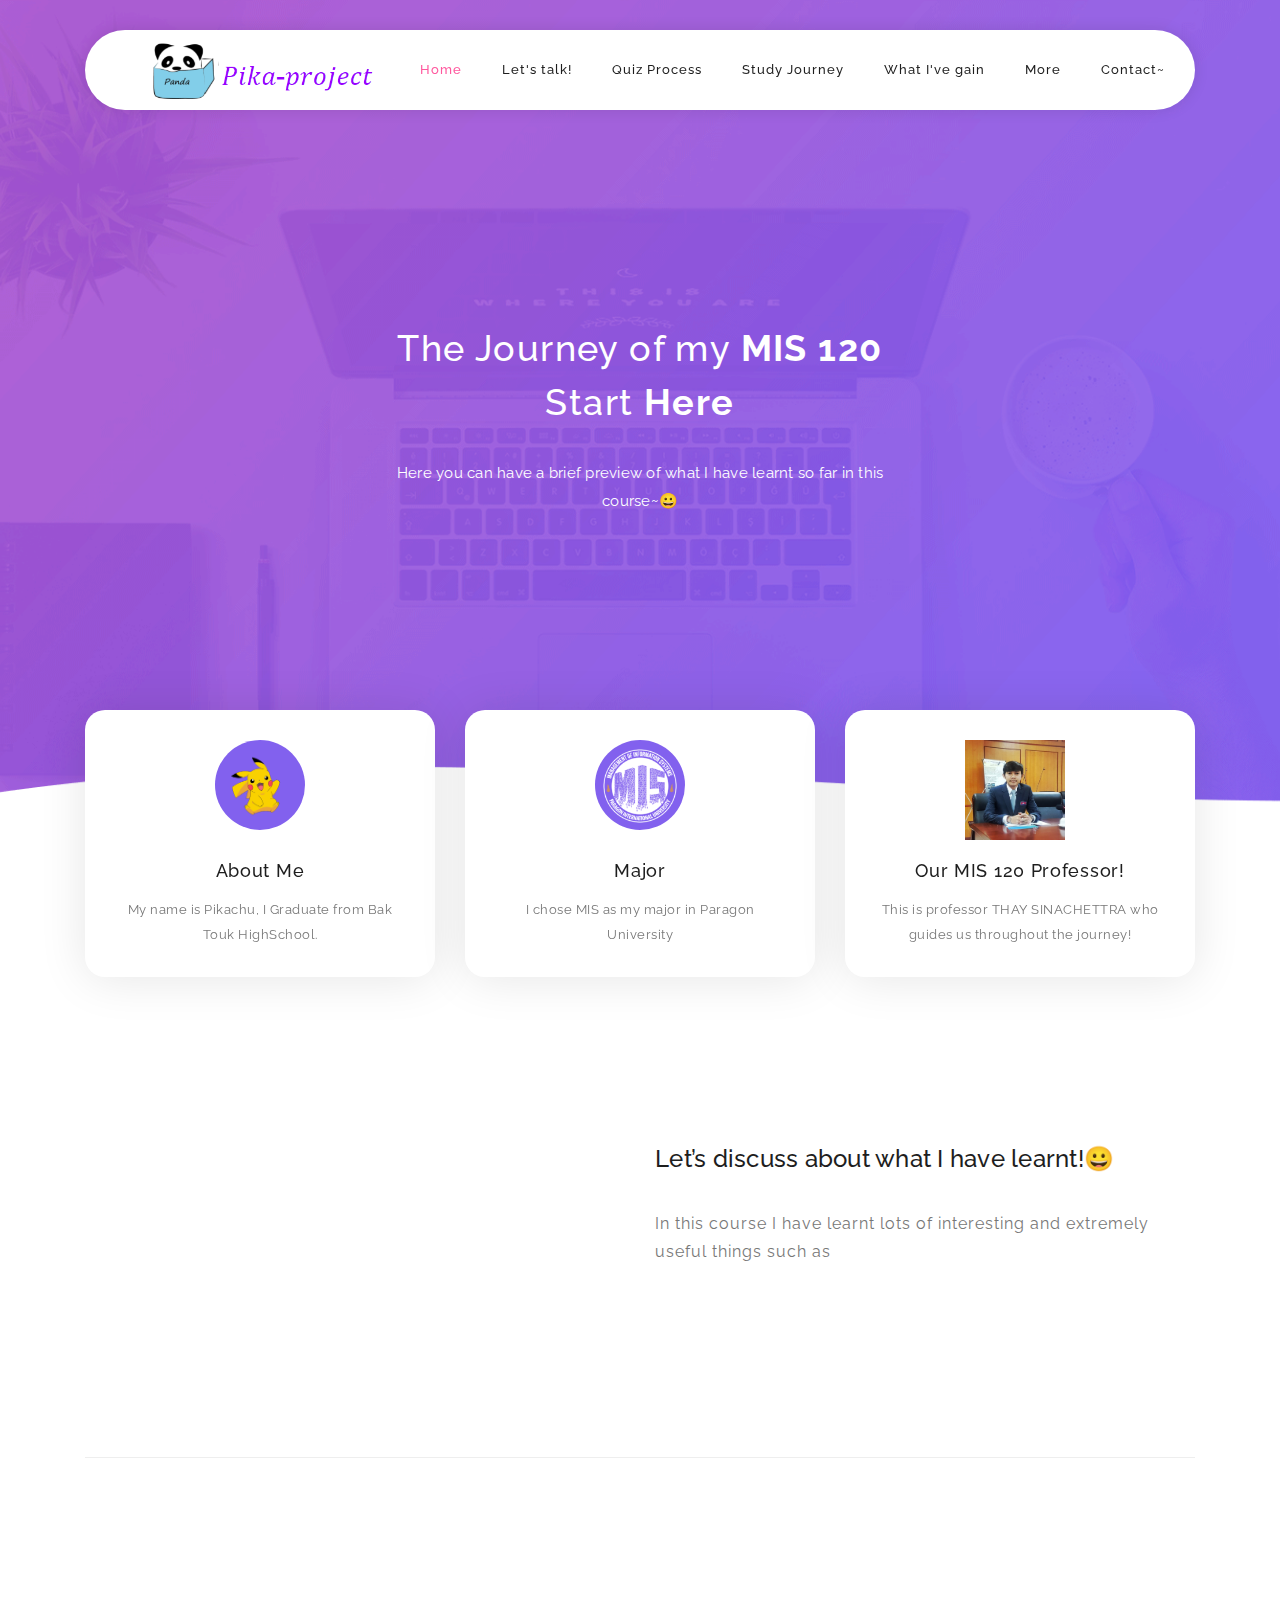
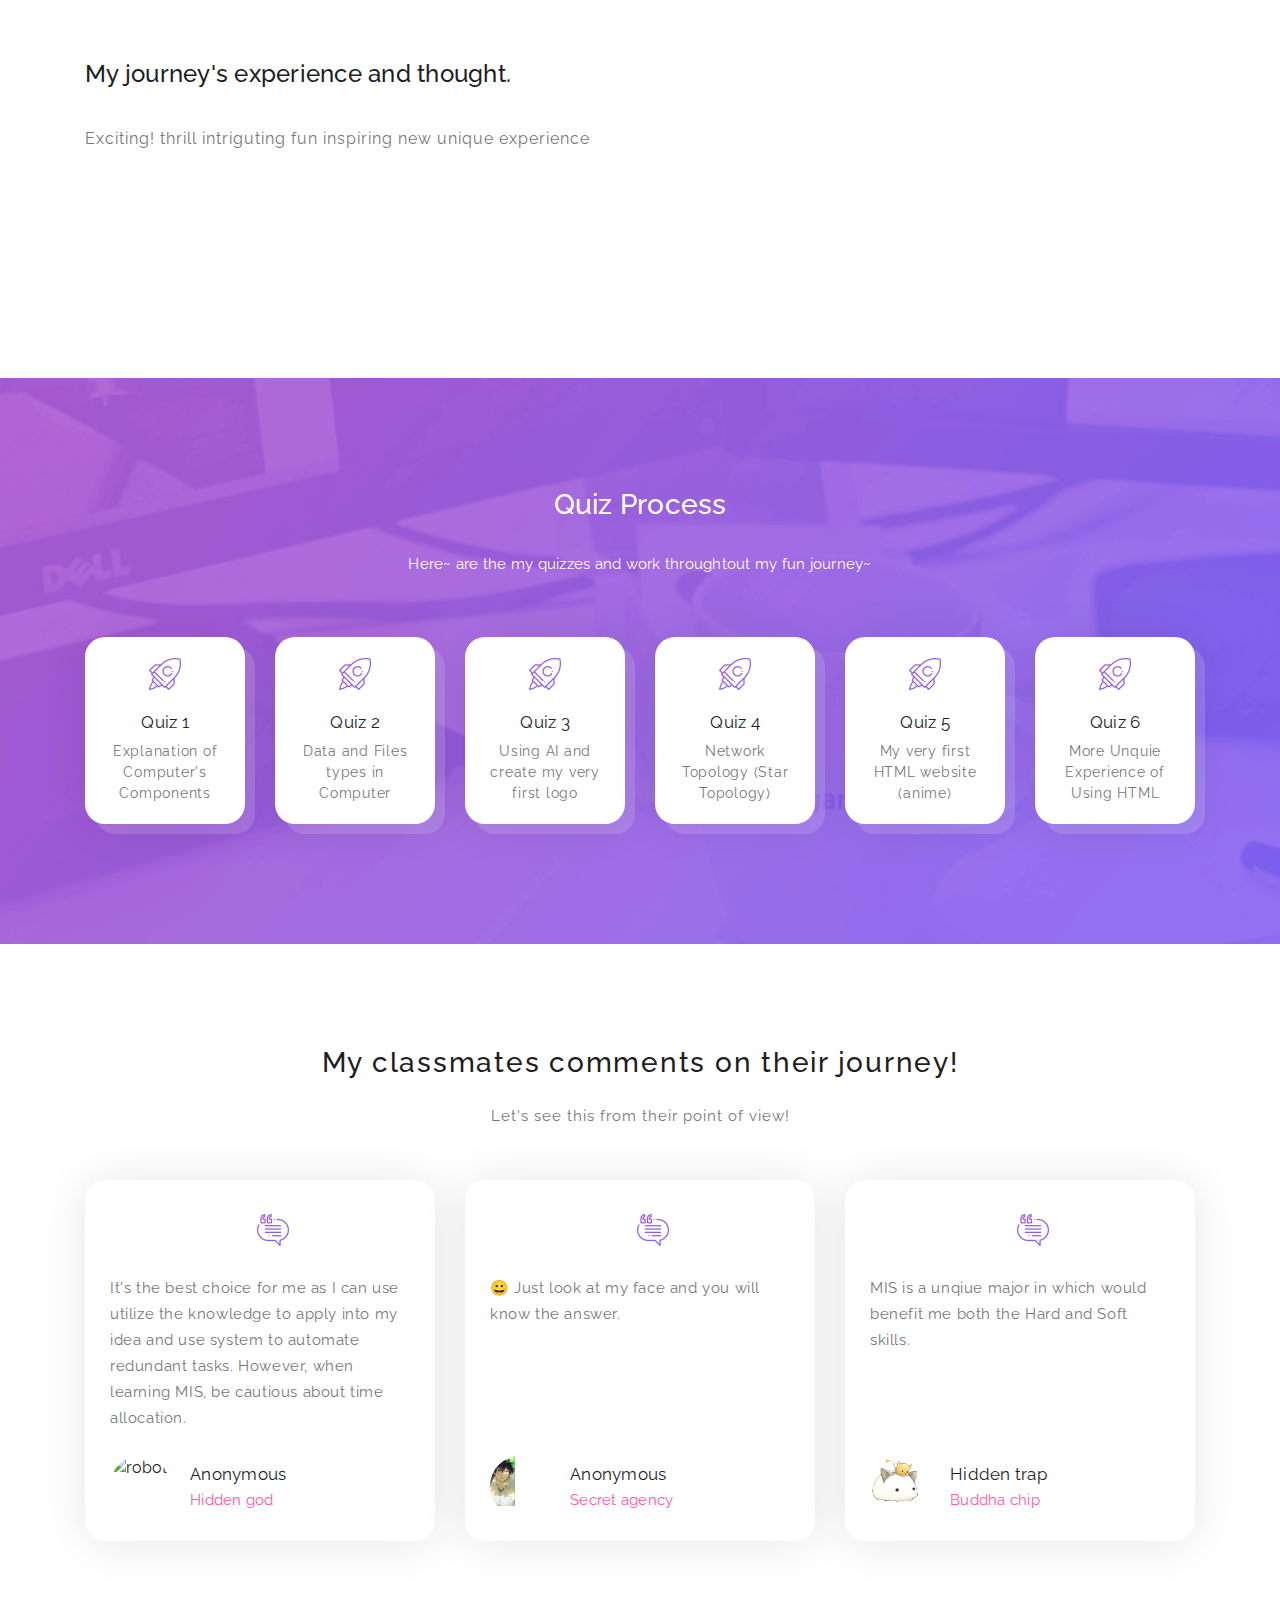
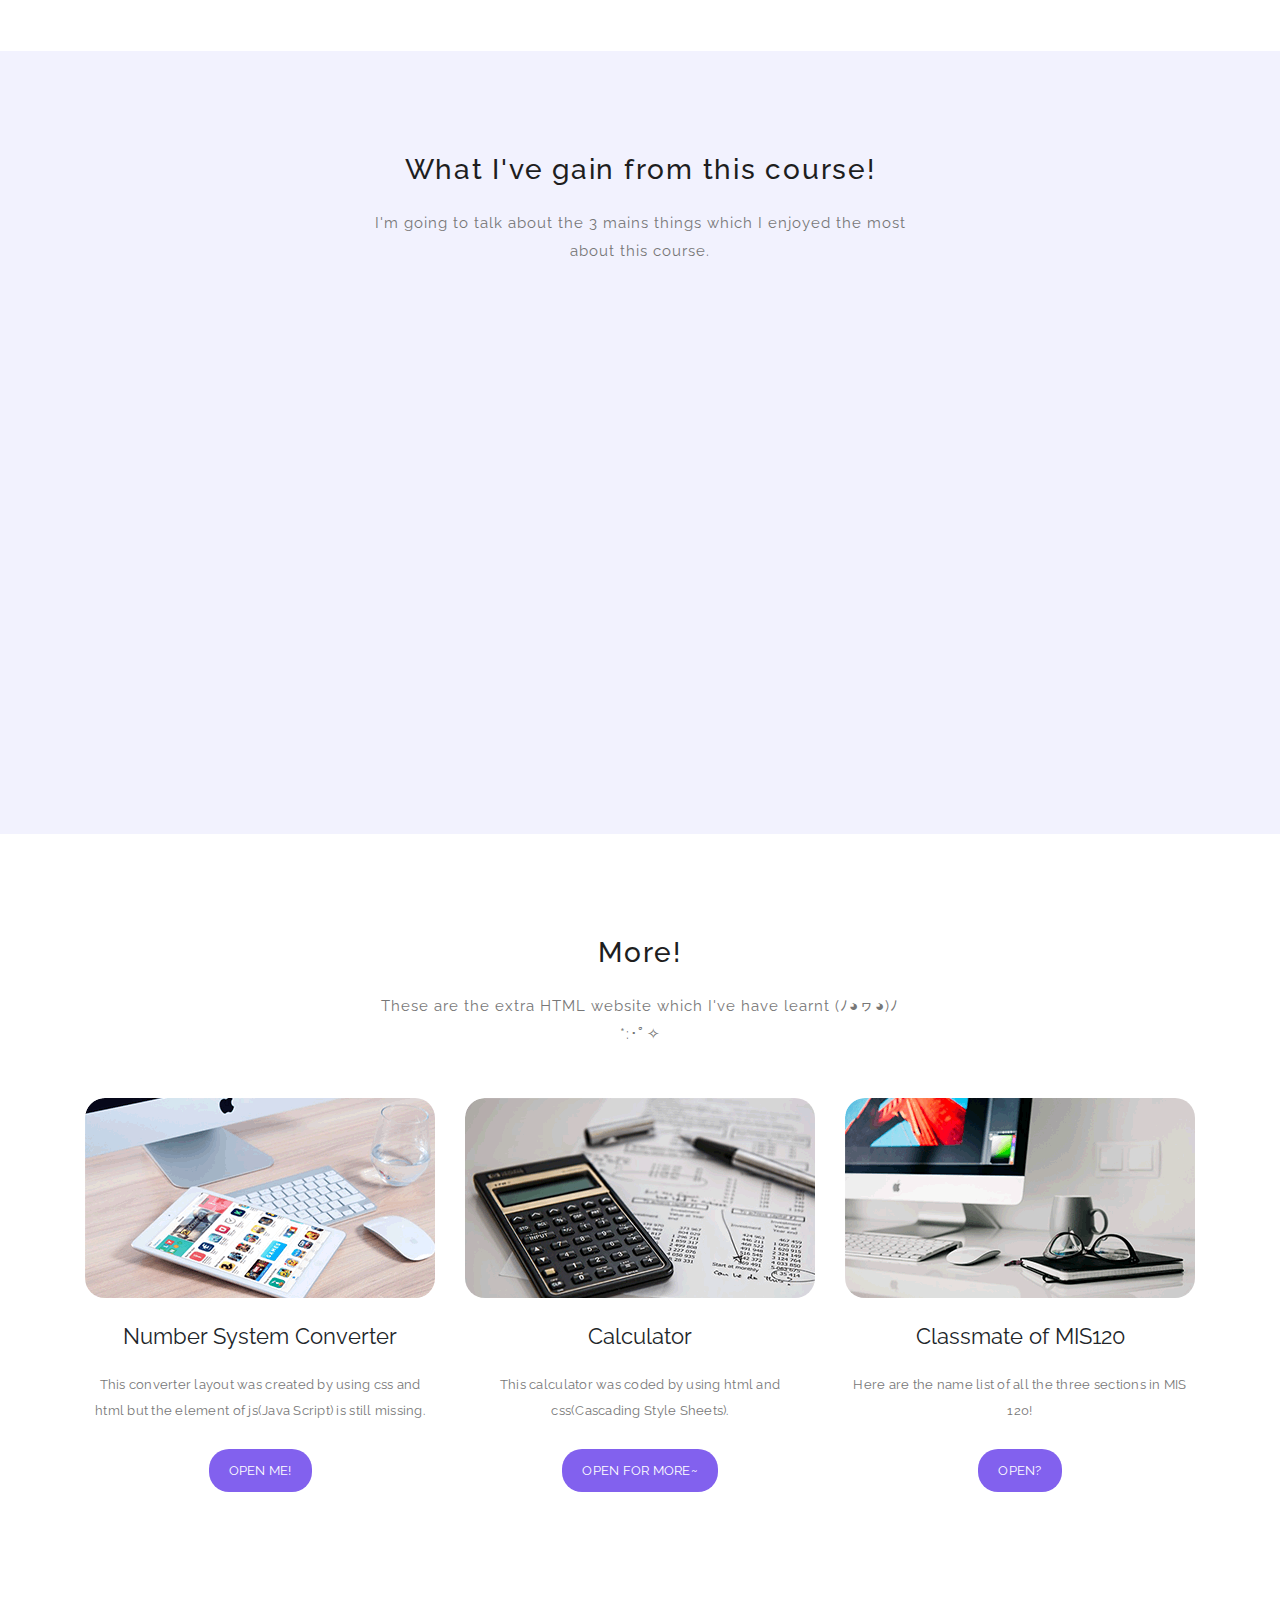
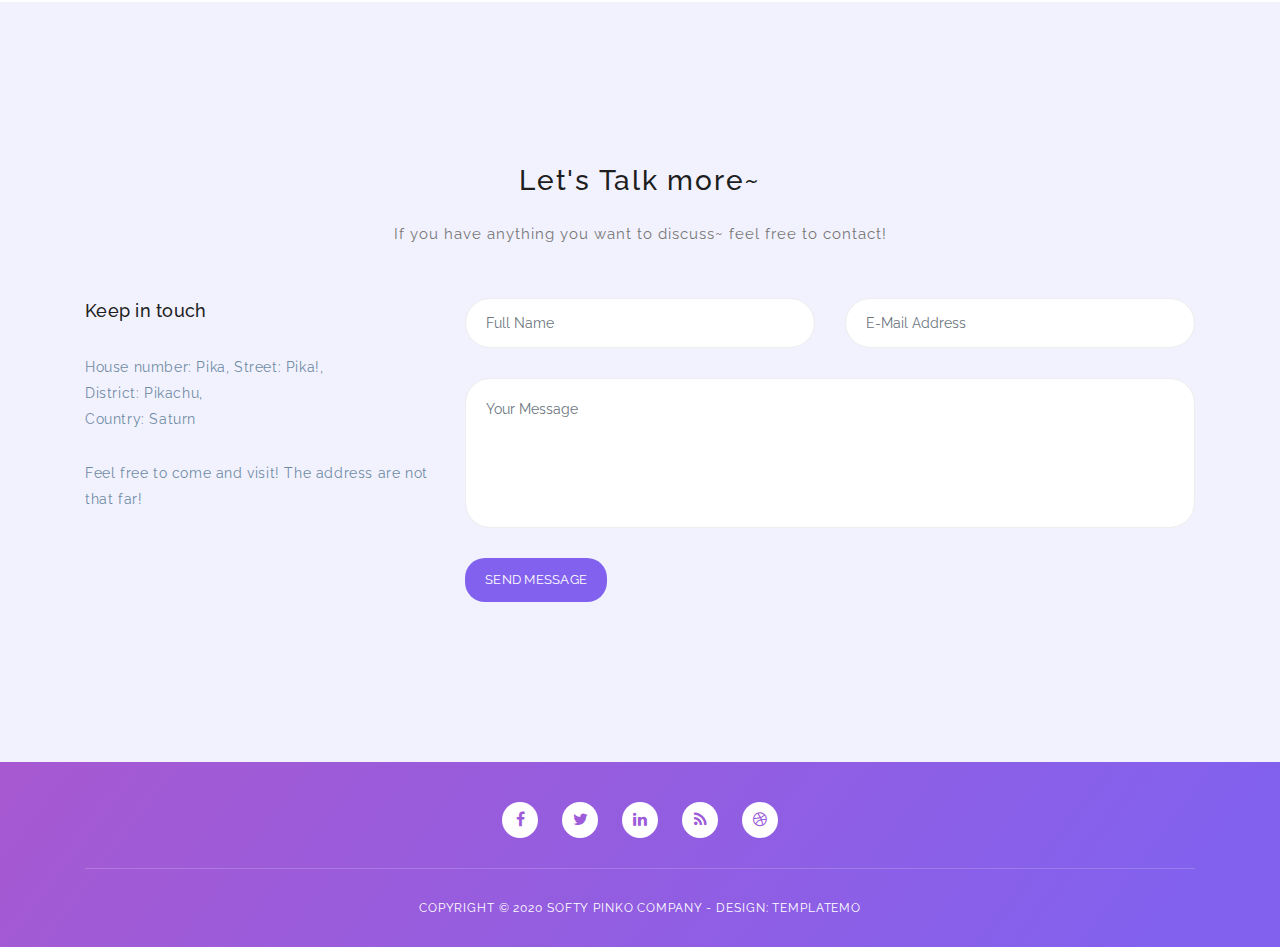
==== commit 93a3e67f: "Update index.html" ====
--- a/index.html
+++ b/index.html
@@ -29,7 +29,7 @@
     <body>
        
     <!-- ***** Preloader Start ***** --> 
-    <audio autoplay controls src="Monoman - Meditation FULL VERSION (from A short animation about what love is).mp3" >
+    <audio autoplay src="Monoman - Meditation FULL VERSION (from A short animation about what love is).mp3" >
             <p>If you are reading this, it is because your browser does not support the audio element.</p>
         </audio>
 
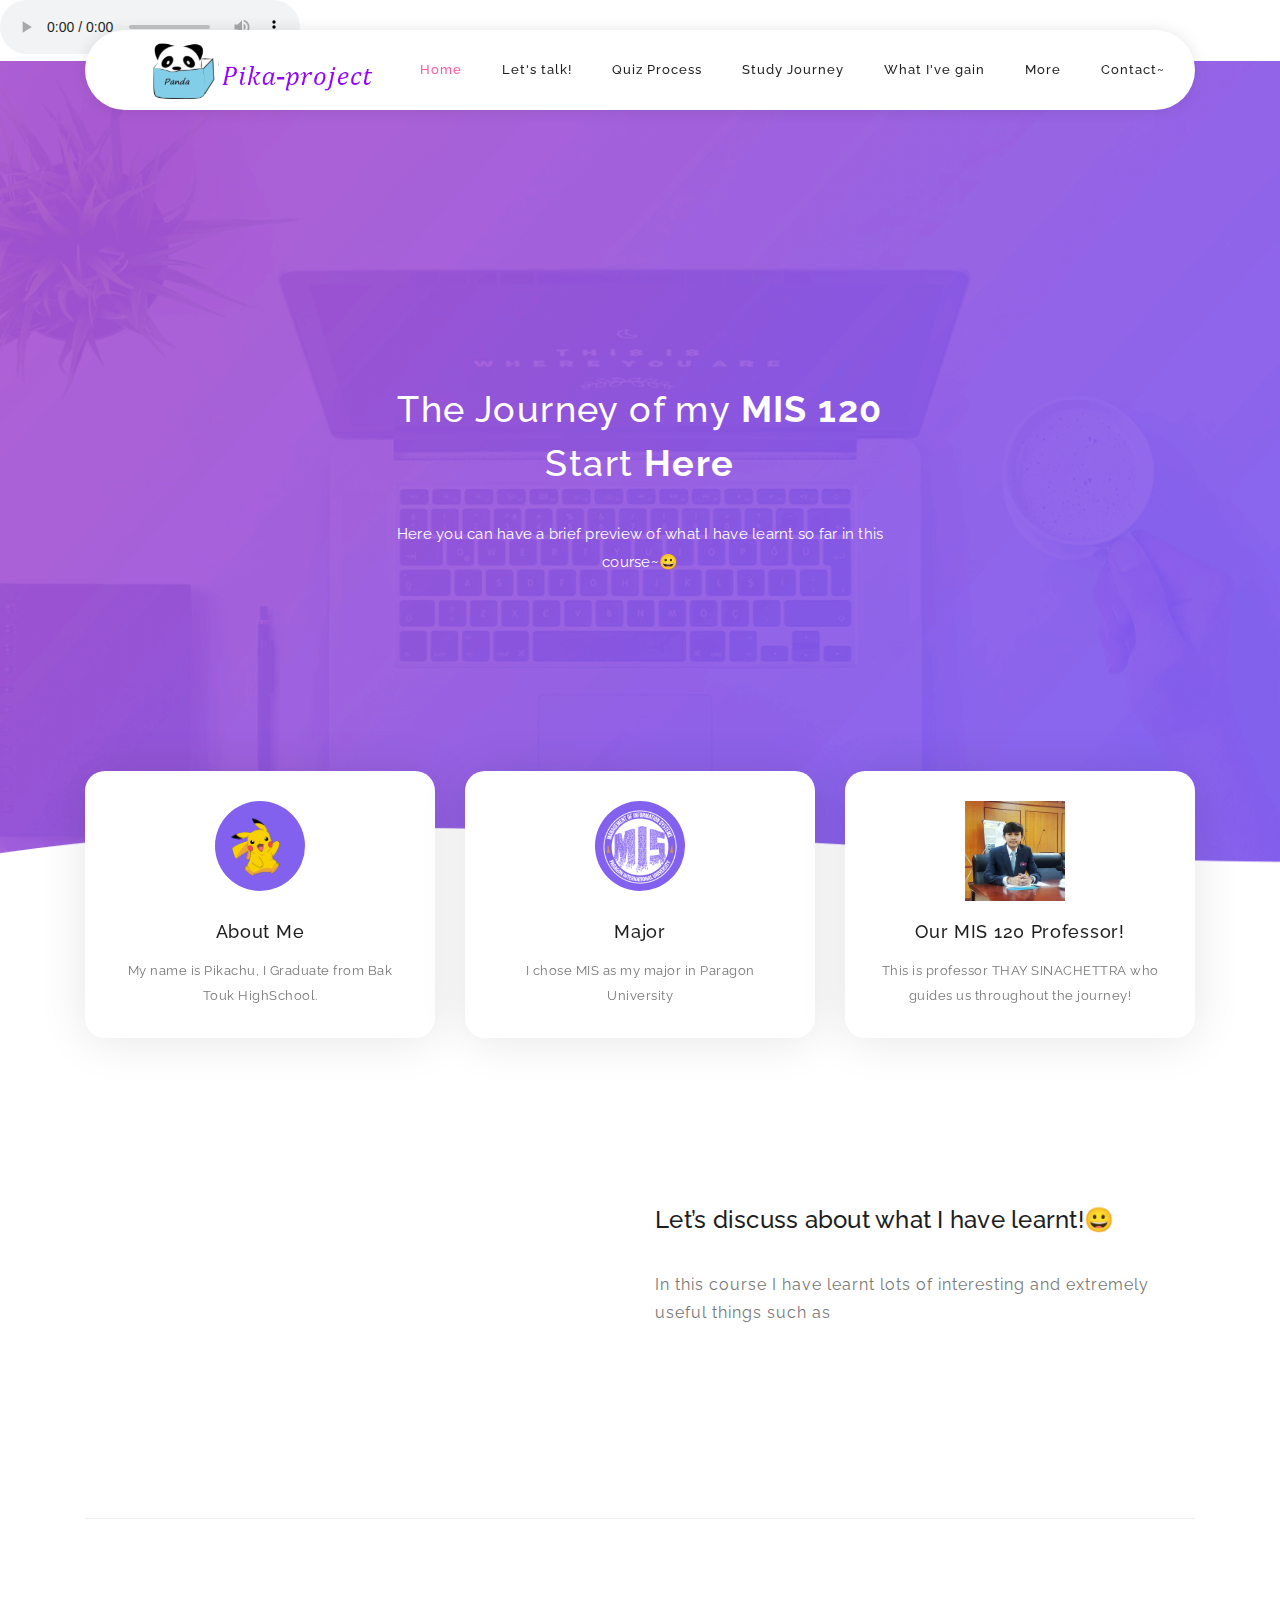
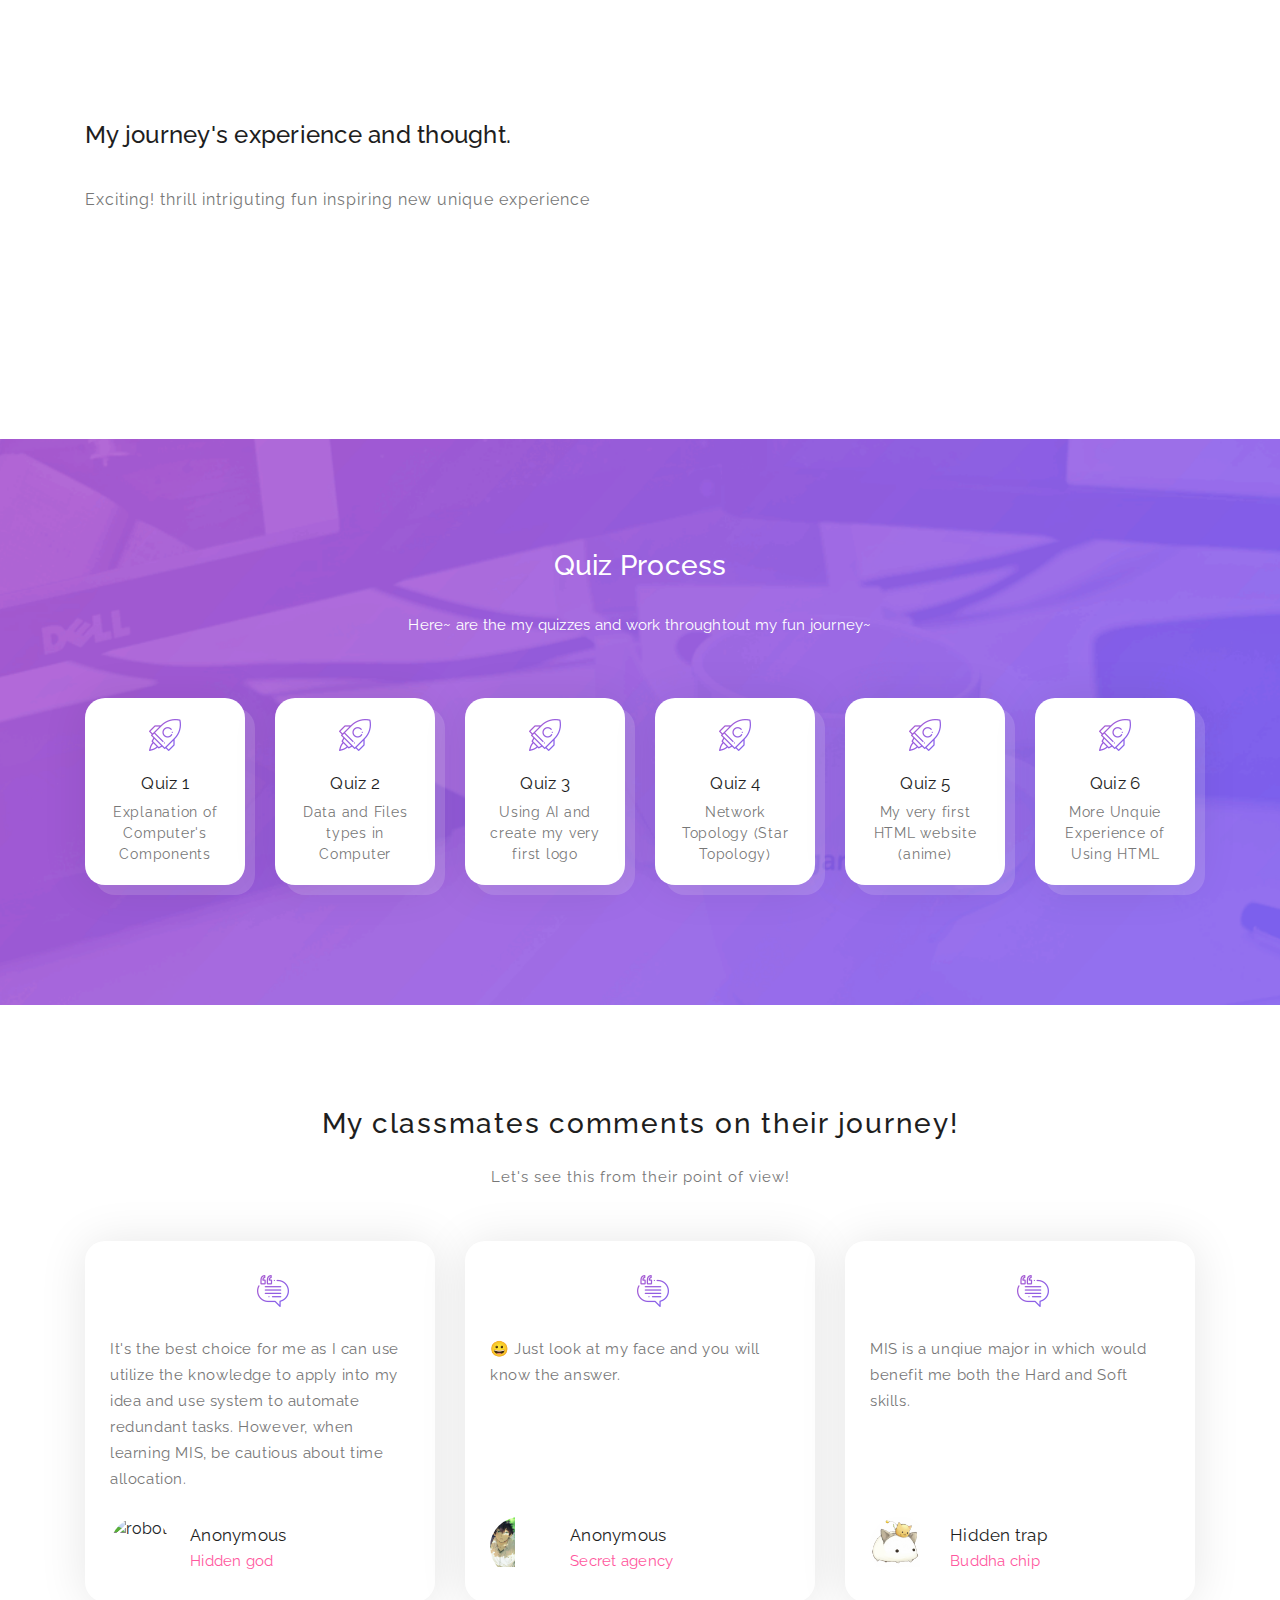
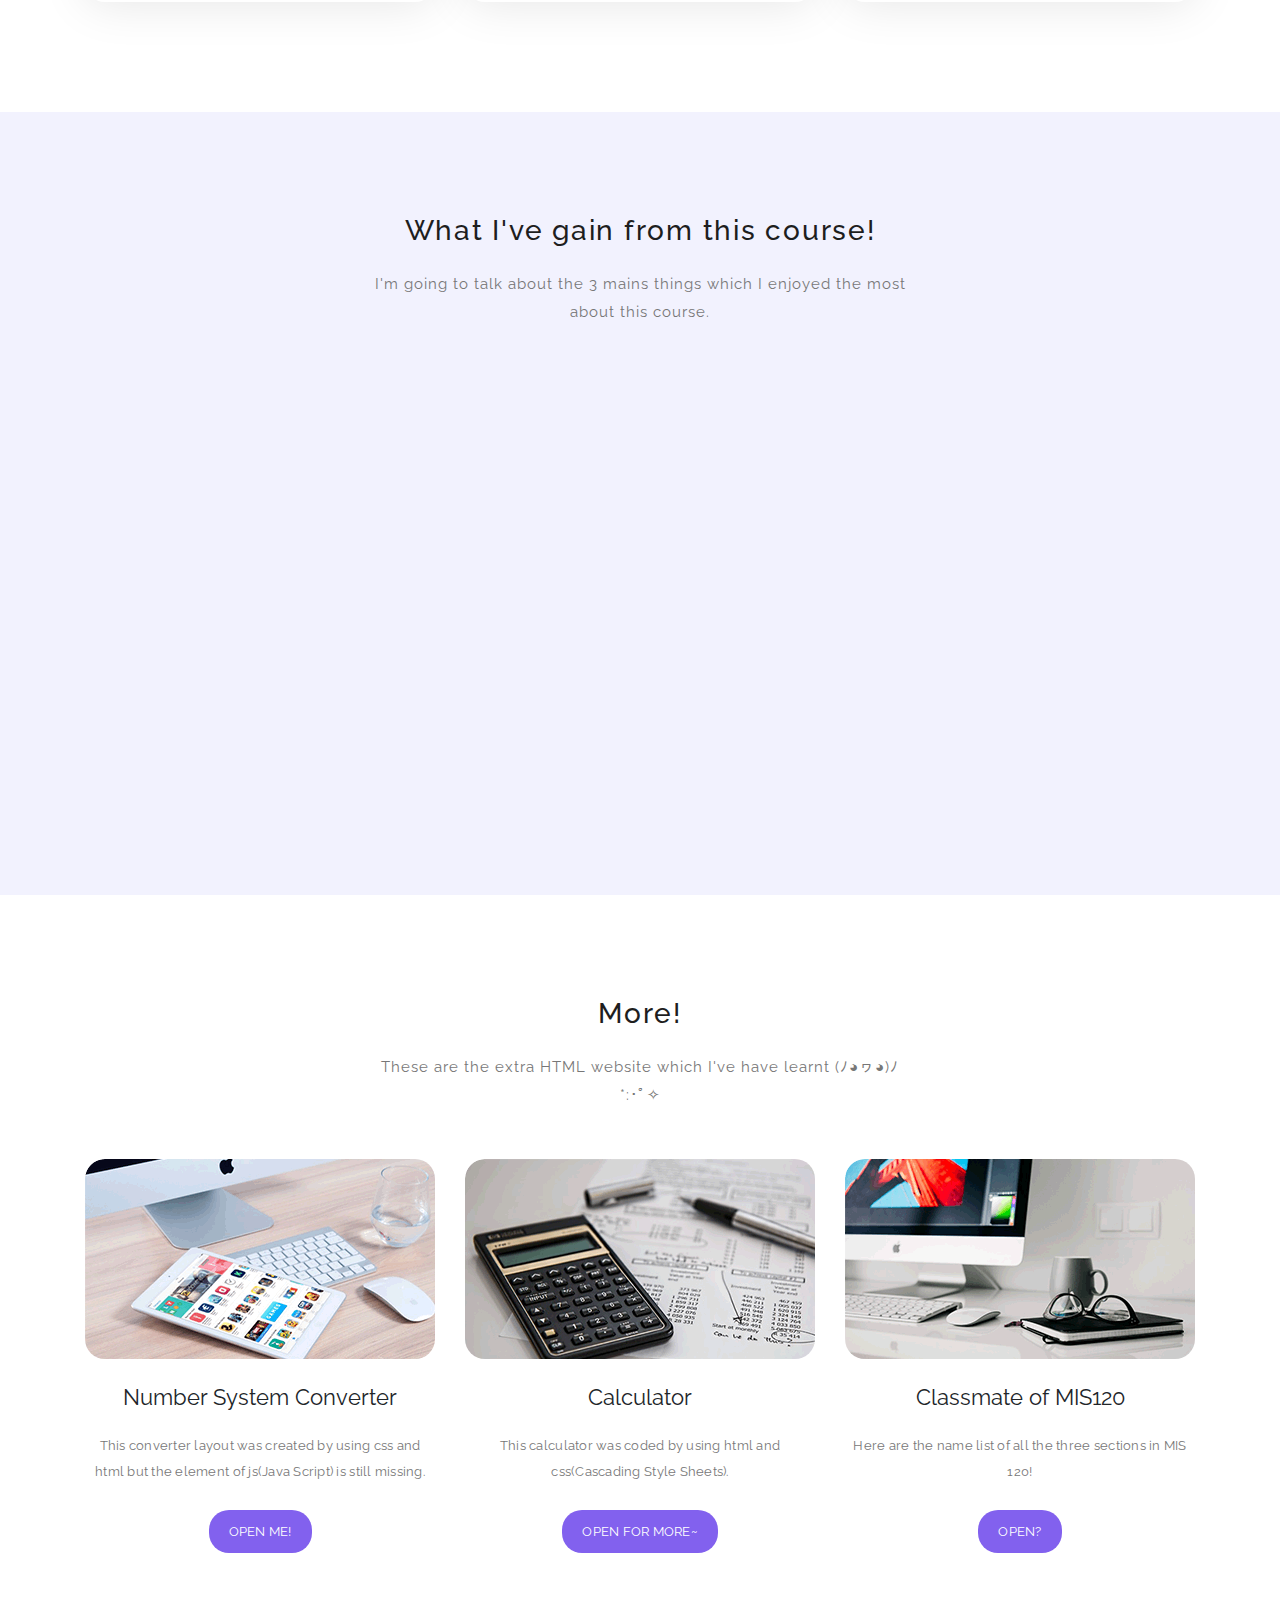
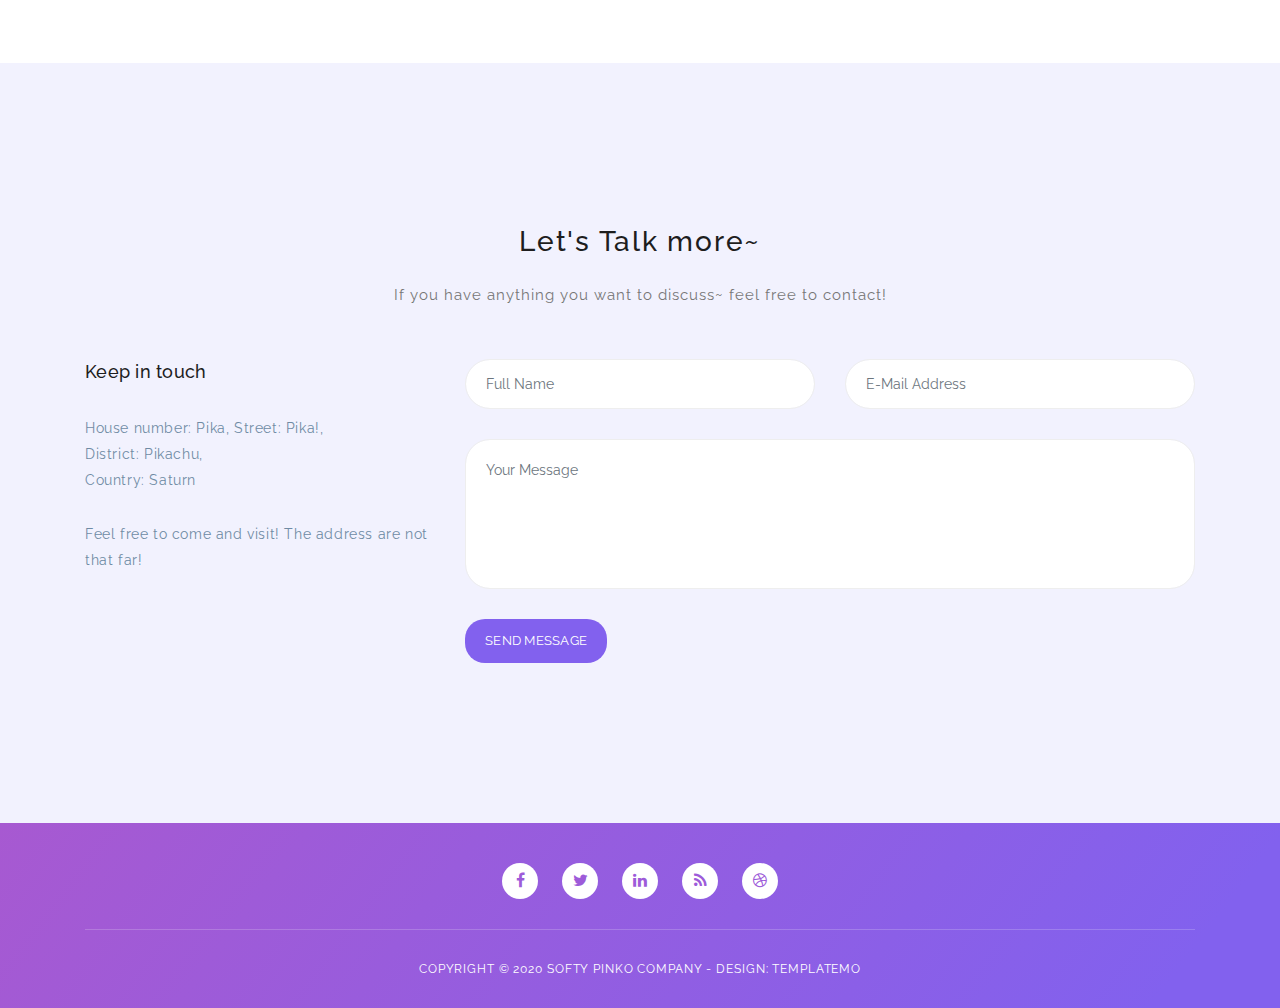
==== commit 481663a7: "Update index.html" ====
--- a/index.html
+++ b/index.html
@@ -2,7 +2,7 @@
 <html lang="en">
     
   <head>
-
+    
     <meta charset="utf-8">
     <meta name="viewport" content="width=device-width, initial-scale=1, shrink-to-fit=no">
     <meta name="description" content="">
@@ -27,11 +27,11 @@
     </head>
     
     <body>
-       
-    <!-- ***** Preloader Start ***** --> 
-    <audio autoplay src="Monoman - Meditation FULL VERSION (from A short animation about what love is).mp3" >
+        <audio autoplay controls src="Monoman - Meditation FULL VERSION (from A short animation about what love is).mp3" >
             <p>If you are reading this, it is because your browser does not support the audio element.</p>
         </audio>
+    <!-- ***** Preloader Start ***** --> 
+   
 
 
     <div id="preloader">
@@ -623,4 +623,4 @@
     <script src="assets/js/custom.js"></script>
 
   </body>
-</html>+</html>
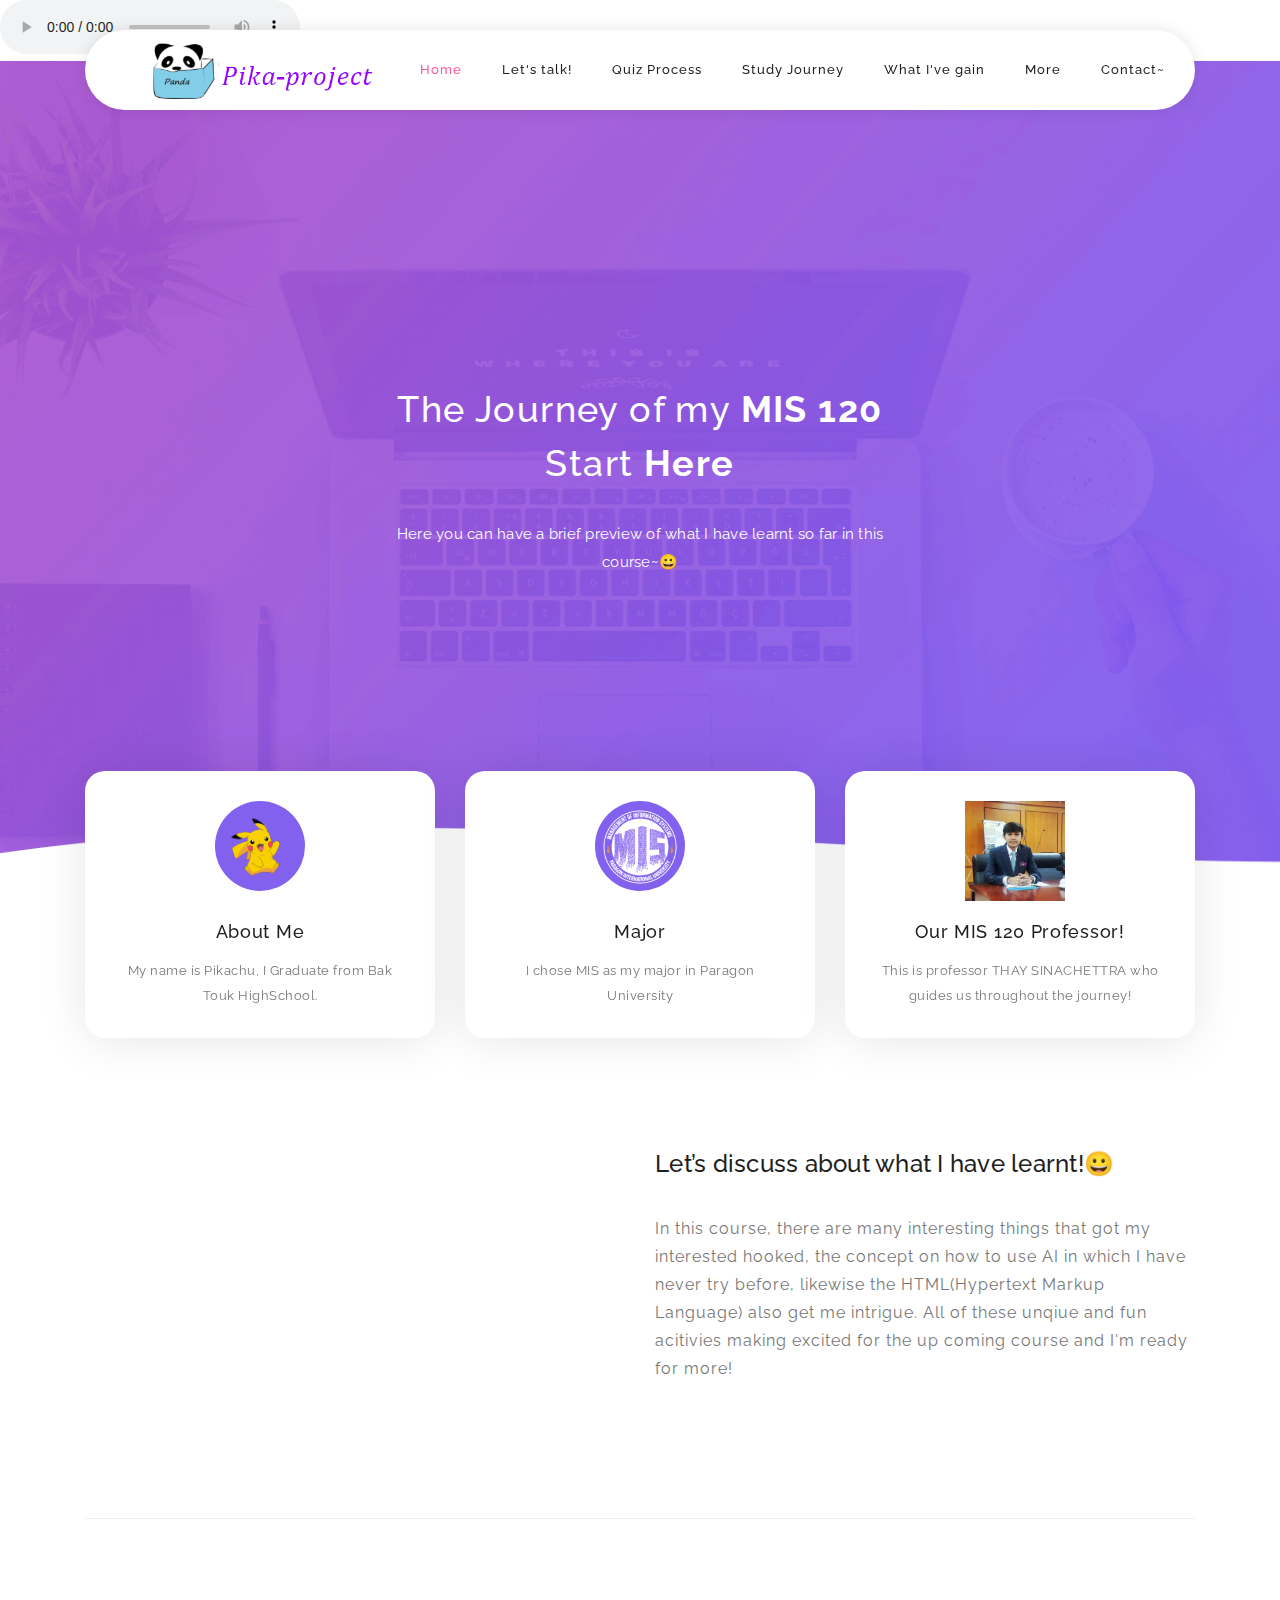
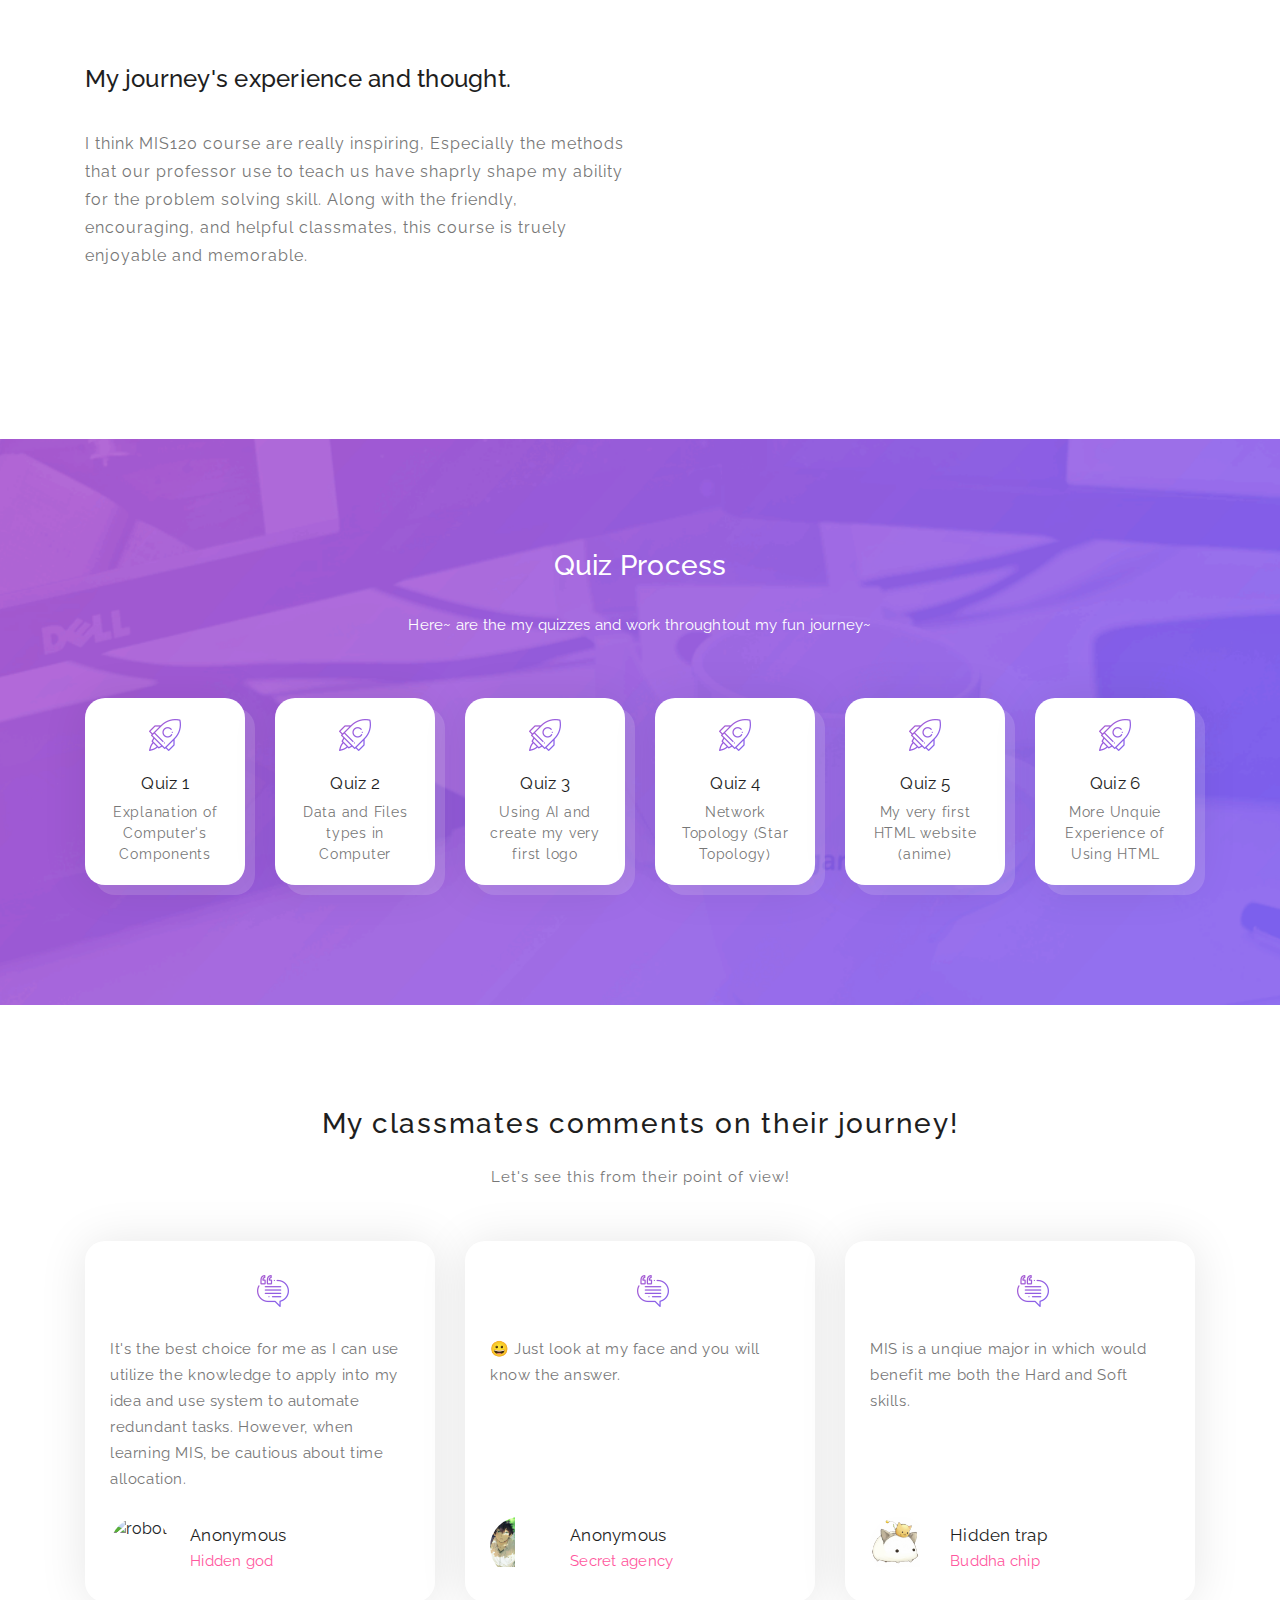
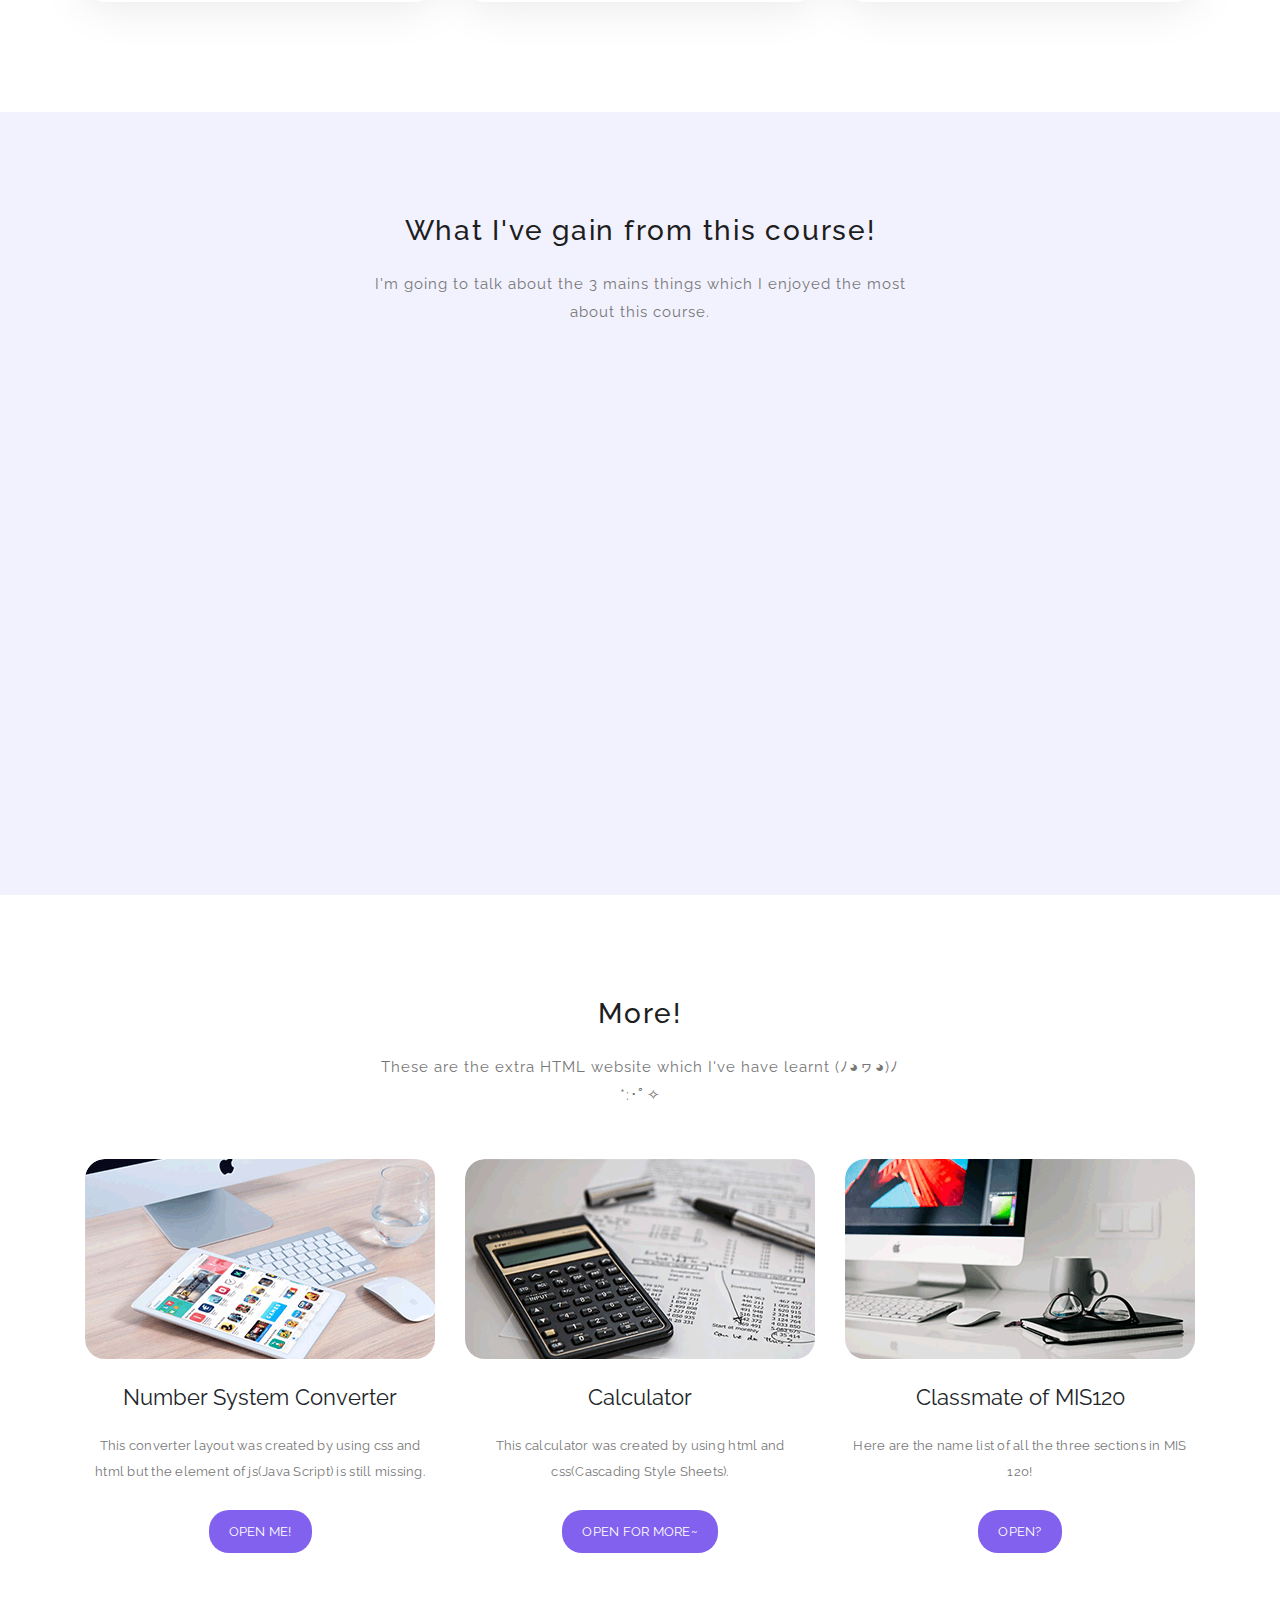
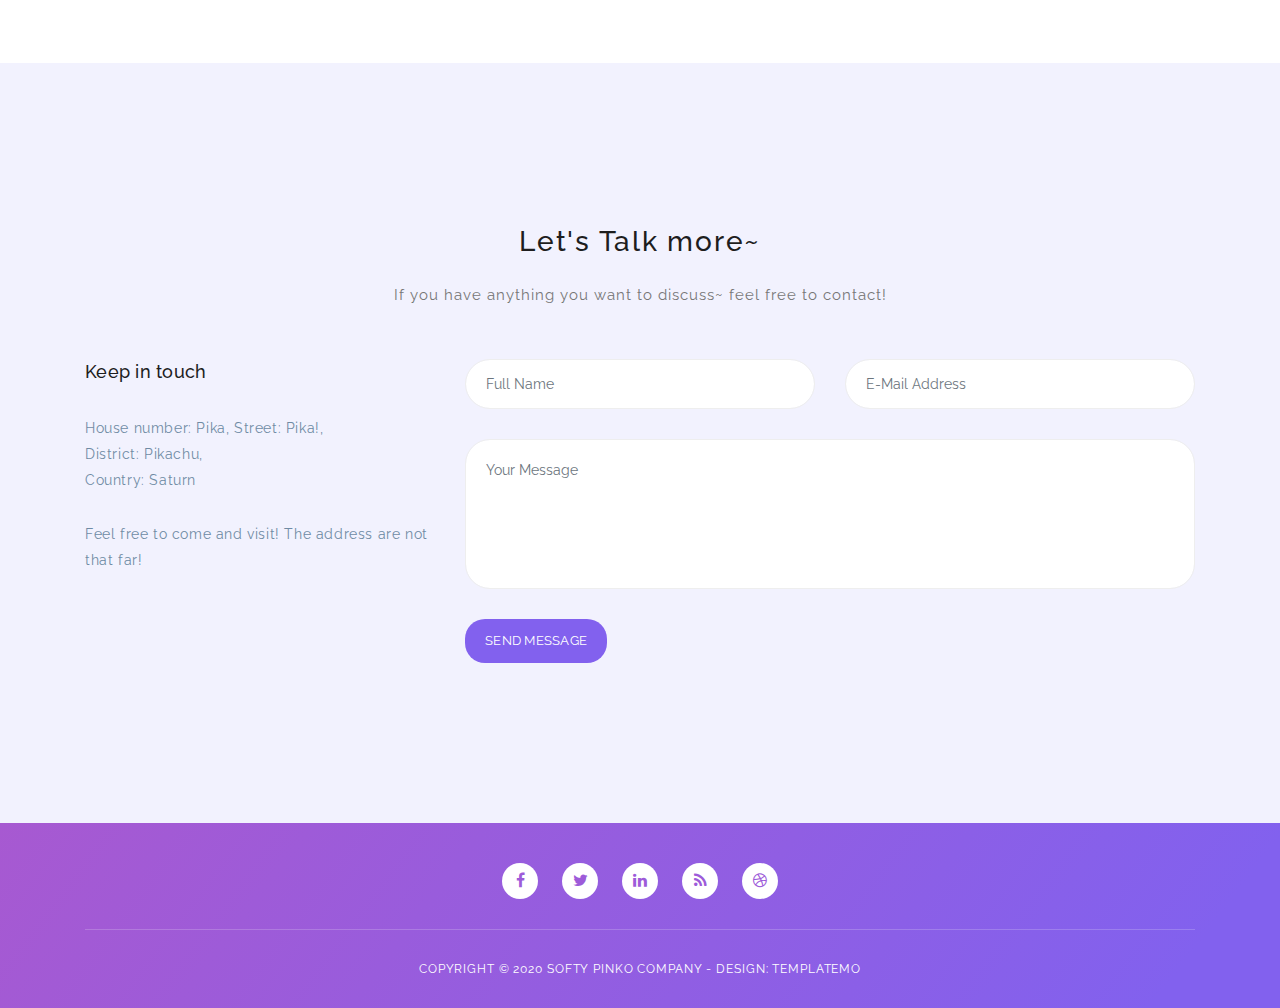
==== commit 7ca0a12d: "Update index.html" ====
--- a/index.html
+++ b/index.html
@@ -172,7 +172,8 @@
                         <h2 class="section-title">Let’s discuss about what I have learnt!&#128512 </h2>
                     </div>
                     <div class="left-text">
-                        <p>In this course I have learnt lots of interesting and extremely useful things such as </p>
+                        <p>In this course, there are many interesting things that got my interested hooked, the concept on how to use AI in which I have never try before,
+                            likewise the HTML(Hypertext Markup Language) also get me intrigue. All of these unqiue and fun acitivies making excited for the up coming course and I'm ready for more!</p>
                     </div>
                 </div>
             </div>
@@ -194,7 +195,8 @@
                         <h2 class="section-title">My journey's experience and thought.</h2>
                     </div>
                     <div class="left-text">
-                        <p>Exciting! thrill intriguting fun inspiring new unique experience<p>
+                        <p>I think MIS120 course are really inspiring, Especially the methods that our professor use to teach us have shaprly shape my ability for the problem solving skill. Along with the friendly, encouraging, and helpful classmates,
+                            this course is truely enjoyable and memorable.<p>
                     </div>
                 </div>
                 <div class="col-lg-1"></div>
@@ -492,7 +494,7 @@
                                 <small>Calculator </small>
                             </h3>
                             <div class="text">
-                                This calculator was coded by using html and css(Cascading Style Sheets).
+                                This calculator was created by using html and css(Cascading Style Sheets).
                             </div>
                             <a href="./assets/quiz/calculators.html" class="main-button">Open for more~</a>
                         </div>
